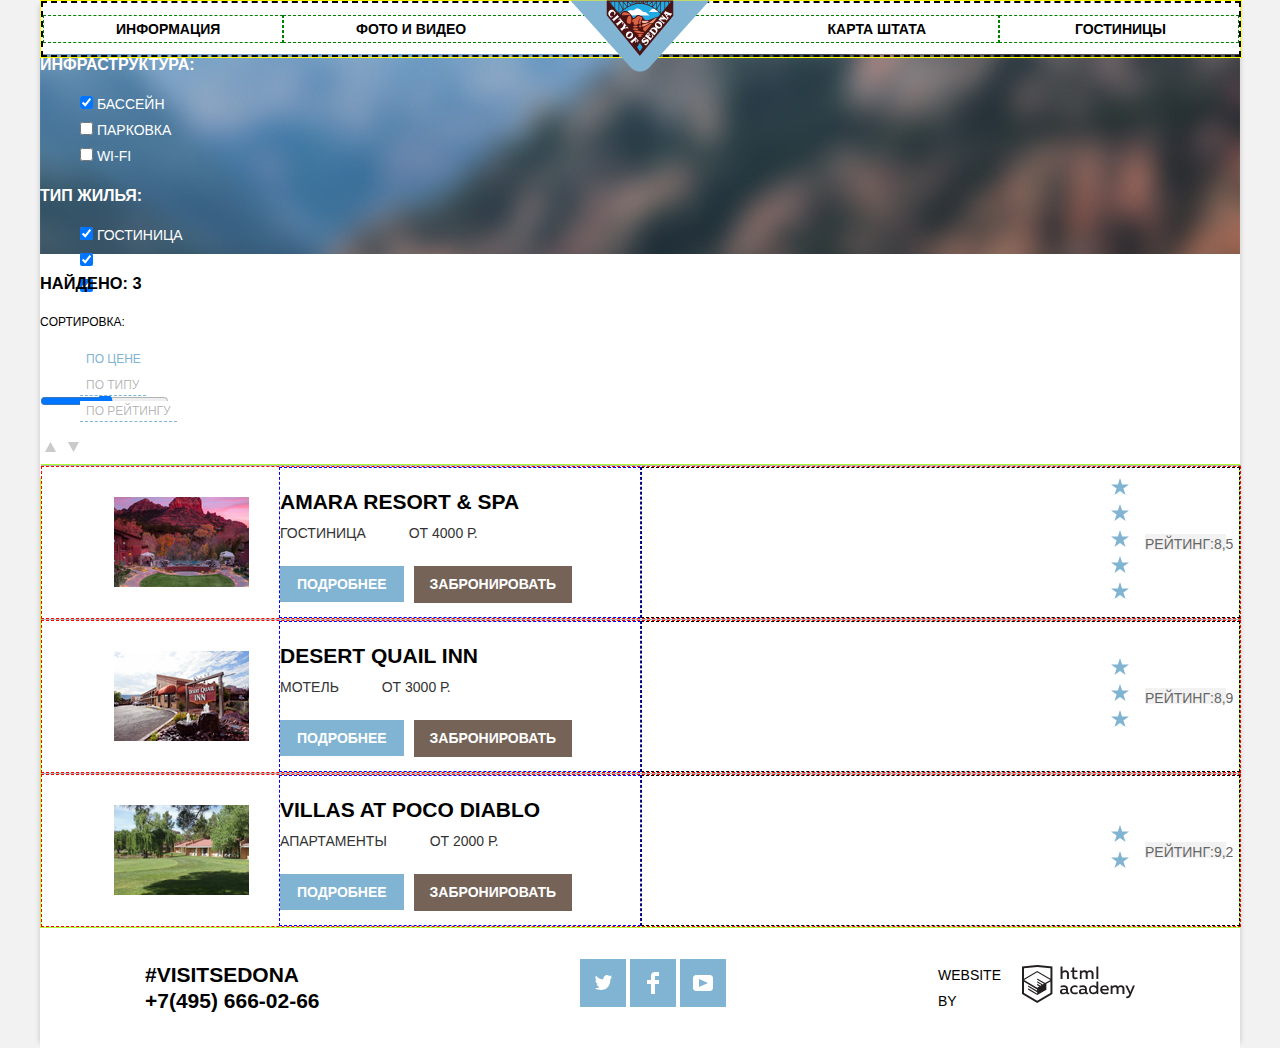
==== hotels.html @ 498ee915 "Личный проект: начинаем строить сетку. Начата сетка на странице hotels" ====
<!DOCTYPE html>
<html lang="ru">
  <head>
    <meta charset="utf-8">
    <title>HTML Academy: Седона</title>
    <link href="css/normalize.css" rel="stylesheet">
    <link href="css/style.css" rel="stylesheet">
  </head>
  <body class="inner-page">
    
    <header class="main-header">
      <a class="main-header-logo" href="index.html">
        <img src="img/logo.png" alt="Логотип в виде треугольника синего цвета. Надпись на логотипе: City of Sedona" width="140" height="71">
      </a>
      <nav class="main-navigation">
        <ul class="site-navigation">
          <li><a href="info.html">Информация</a></li>
          <li><a href="media.html">Фото и видео</a></li>
          <li><a href="map.html">Карта штата</a></li>
          <li><a href="hotels.html">Гостиницы</a></li>
        </ul>
      </nav>
    </header>

    <main class="container hotels-container">
      <h1 class="visually-hidden">Поиск отеля</h1>

        <section class="select-form"> 
        <h2 class="visually-hidden">Выбор отеля по параметрам</h2>
        <p class="visually-hidden">Отметьте желаемый параметр</p>
        <form action="https://echo.htmlacademy.ru" method="post">
          <div class="form-list">
            <p>Инфраструктура:</p>
            <ul class="infrastructure">
              <li>            
                <label>
                  <input type="checkbox" name="pool" checked>
                  Бассейн
                </label>
              </li>
              <li>            
                <label>
                  <input type="checkbox" name="parking">
                  Парковка
                </label>
              </li>
              <li>            
                <label>
                  <input type="checkbox" name="WiFi">
                  Wi-Fi
                </label>
              </li>
            </ul>
          </div>
          <div class="form-list">
            <p>Тип жилья:</p>
            <ul class="type-of-house">
              <li>            
                <label>
                  <input type="checkbox" name="hotel" checked>
                  Гостиница
                </label>
              </li>
              <li>            
                <label>
                  <input type="checkbox" name="motel" checked>
                  Мотель
                </label>
              </li>
              <li>            
                <label>
                  <input type="checkbox" name="apartaments" checked>
                  Апартаменты
                </label>
              </li>
            </ul>
          </div>
          <div class="form-price">
            <p>Стоимость в сутки (p):</p>
            <p>
              <span>От 0</span>
              <span>До 3000</span>
            </p>
                <label>
                  <input type="range" min="0" max="3000">
                </label>
                <p>
                  <button class="button button-opacity" type="submit">Показать</button>
                </p>
          </div>
        </form>
      </section>

        <section class="selected">

          <div class="selected-result">
            <h3>Найдено: 3</h3>
            <!--output name="sum"-->
            <p class="visually-hidden"> Можно отсортировать найденные отели по цене, типу, рейтингу</p>
            <p>Cортировка:</p>
            <ul>
              <li>
                <button class="button button-sort button:active" type="button">По цене</button>
              </li>
              <li>
                <button  class="button button-sort" type="button">По типу</button>
              </li>
              <li>
                <button class="button button-sort" type="button">По рейтингу</button>
              </li>
            </ul>
            <div>
              <button class="button-updown button-updown-up" type="button" aria-label="Kнопка в виде треугольника, направленного вверх, выбрать по возрастанию">
              </button>
              <button class="button-updown button-updown-down" type="button" aria-label="Kнопка в виде треугольника, направленного вниз, выбрать по убыванию">
              </button>
            </div>
          </div> 

          <ul class="selected-hotels">
            
            <li class="hotel-box">
              <article class="selected-hotel">
               
                  <img class="image-info" src="img/hotel-picture1.jpg" alt="Изображение здания гостиницы Amara Resort & Spa на фоне скал" width="135" height="90">
                  <div class="hotel-info info-hotel">
                   <h3>Amara Resort & Spa</h3>  
                  <p>
                    <span>Гостиница</span>
                    <span class="info-price">От 4000 Р.</span>
                  </p>
                  <p>
                    <a class="button button-light" href="">Подробнее</a>
                    <a class="button button-dark" href="">Забронировать</a>
                  </p>
                </div>
                <div class="stars-rating">
                  <p class="visually-hidden">Категория гостиницы</p>
                  <ul class="stars">
                    <li><img src="img/star.svg" alt="звезда" width="18" height="17"></li>
                    <li><img src="img/star.svg" alt="звезда" width="18" height="17"></li>
                    <li><img src="img/star.svg" alt="звезда" width="18" height="17"></li>
                    <li><img src="img/star.svg" alt="звезда" width="18" height="17"></li>
                    <li><img src="img/star.svg" alt="звезда" width="18" height="17"></li>
                  </ul>
                  <p class="rating">Рейтинг:8,5</p>
                </div>
              </article>
            </li>
        
          
            <li class="hotel-box">
              <article class="selected-hotel">
               
                  <img class="image-info" src="img/hotel-picture2.jpg" alt="Изображение здания Мотеля Desert Quail Inn и подъездной дороги к нему" width="135" height="90">
                  <div class="hotel-info info-motel">
                  <h3>Desert Quail Inn</h3>  
                  <p>
                    <span>Мотель</span>
                    <span class="info-price">От 3000 Р.</span>
                  </p>
                  <p>
                    <a class="button button-light" href="">Подробнее</a>
                    <a class="button button-dark" href="">Забронировать</a>
                  </p>
                </div>
                <div class="stars-rating">
                  <p class="visually-hidden">Категория мотеля</p>
                  <ul class="stars">
                    <li><img src="img/star.svg" alt="звезда" width="18" height="17"></li>
                    <li><img src="img/star.svg" alt="звезда" width="18" height="17"></li>
                    <li><img src="img/star.svg" alt="звезда" width="18" height="17"></li>
                  </ul>
                  <p class="rating">Рейтинг:8,9</p>
                </div>
            </article>
          </li>  
          <li class="hotel-box"> 
            <article class="selected-hotel">
             
                <img class="image-info" src="img/hotel-picture3.jpg" alt="Изображение здания Апартаментов Villas at Poco Diablo в окружении зелёных деревьев " width="135" height="90">
                <div class="hotel-info info-apartments">
                <h3>Villas at Poco Diablo</h3> 
                <p>
                  <span>Апартаменты</span>
                  <span class="info-price">От 2000 Р.</span>
                </p>
                <p>
                  <a class="button button-light" href="">Подробнее</a>
                  <a class="button button-dark" href="">Забронировать</a>
                </p>
              </div>
              <div class="stars-rating">
                <p class="visually-hidden">Категория апартаментов</p>
                <ul class="stars">
                  <li><img src="img/star.svg" alt="звезда" width="18" height="17"></li>
                  <li><img src="img/star.svg" alt="звезда" width="18" height="17"></li>
                </ul>
                <p class="rating">Рейтинг:9,2</p>
              </div>
            </article>
          </li>
        
        </ul>
      </section>

    </main>

    <footer class="main-footer">
      <p class="footer-contacts"> 
        <span>#visitSEDONA</span>
        <a href="tel:+74956660266">+7(495) 666-02-66</a>
      </p>
      <ul  class="footer-social">
        <li>
          <a class="social-button" href="#" aria-label="Твиттер">
          <img src="img/tw-icon.svg" alt="Иконка Твиттера" width="17" height="15">
          </a>
        </li>
        <li>
          <a class="social-button" href="#" aria-label="Фейсбук">
          <img src="img/fb-icon.svg" alt="Иконка Фeйсбука" width="12" height="22">
          </a>
        </li>
        <li>
          <a class="social-button" href="#" aria-label="YouTube">
            <img src="img/youtube-icon.svg" alt="Иконка YouTube" width="20" height="16">
          </a>
        </li>
      </ul>
      <p class="footer-copyright">Website by
        <a href="https://htmlacademy.ru/intensive/htmlcss">
        <img src="img/logo-htmlacademy.svg" alt="Логотип HTMLacademy" width="115" height="41">
        </a>
      </p>
    </footer>

  </body>
</html>
---- css/style.css ----
@font-face {
    font-family: '_ptsans';
    src: url('fonts/._ptsans.woff') format('woff'),
         url('fonts/._ptsans.woff2') format('woff2'),
         url('fonts/._ptsansbold.woff') format('woff2'),
         url('fonts/._ptsansbold.woff') format('woff');
    font-weight: normal;
    font-style: normal;
}

html {
    font-family: "PT Sans", Arial, sans-serif;
    font-size: 14px;
    line-height: 26px;
    font-weight: 400;
    color: #000000;
    text-transform: uppercase;
    background-color: #f2f2f2;
} 

*, *::before, *::after {
   box-sizing: border-box; 
} 

.visually-hidden {
	position: absolute !important;
	clip: rect(1px 1px 1px 1px); /* IE6, IE7 */
	clip: rect(1px, 1px, 1px, 1px);
	padding:0 !important;
	border:0 !important;
	height: 1px !important; 
	width: 1px !important; 
	overflow: hidden;
}

a {
    text-decoration: none;
}

img {
    max-width: 100%;
    height: auto;
}

li {
 list-style: none;   
}

body {  
    margin: 0;
    padding: 0;       
    background-color: #000000; 
}   

.main-page,
.inner-page {
    margin: 0 auto;
    width: 1200px;  
    background-color: #ffffff;
    box-shadow: 
    -5px 0 5px -5px rgba(0, 1, 1, 0.2),
    5px 0 5px -5px rgba(0, 1, 1, 0.2);
}

.main-header { 
    background-color: #ffffff;  
    min-height: 56px;
    display: flex;
    justify-content: space-around;  
}

.main-header-logo {
    margin-top: 0;
    width: 140px;
    height: 71px;
    position: absolute; 
    z-index: 1; 
} 

.main-navigation { 
    display: flex;
    justify-content: center; 
    margin: 0; 
    align-items: center;  
    border: 1px solid yellow;  
}


 .site-navigation {
    width: 1200px;
    min-height: 56px;
    margin: 0;
    font: inherit;
    font-weight: 700;
    display: flex;
    flex-wrap: wrap;
    justify-content: flex-between; 
    align-items: center;   
    border: 2px dashed black ;  
}

.site-navigation li {
    display: flex; 
    width: 240px;
    justify-content: flex-start;   
    border: 1px dashed green;
}

.site-navigation  li:nth-child(1) { 
    margin-left: -40px;
}

.site-navigation  li:nth-child(2) { 
    flex-grow: 1;
}

.site-navigation  li:nth-child(3) { 
    justify-content: flex-end;
    flex-grow: 1;
}

.site-navigation  li:nth-child(4) { 
   justify-content: flex-end;
}

.site-navigation a {
    color: #000000;
    padding-right: 72px;
    padding-left: 72px;
}
  
.site-navigation a:hover {
    color: #81b3d2;  
    background-color: #ffffff;
}

.site-navigation a:focus {
  color: rgba(0, 0, 0, 0.3);
  background-color: #ffffff;
}

  .site-navigation a:active {
    color: #766357;  
    background-color: #ffffff;
}

.button {
    display: inline-block; 
    margin-right: 6px;
    font: inherit;
    font-weight: 700;
    text-align: center;
    color: #ffffff;
    vertical-align: middle;
    text-transform: uppercase;
    border: none;
}

.button-light {
     background-color: #81b3d2; 
  
} 
.search .button-light {
    font-size: 21px;
    line-height: 26px;
    padding: /*17px*/ 22px 196px 22px 196px; 
}

.selected-hotel .button-light {
    /*width: 110px; по факту получается больше*/
    font-size: 14px;
    line-height: 21px;
    padding: 8px 17px 7px 17px;
}

.button-light:hover {
     background-color: #669ec0; 
} 

.button-light:focus {
    color: rgba(255, 255, 255, 0.3);
    background-color: #5496bd; 
} 

.button-dark {
     background-color: #766357; 
 } 

.search .button-dark {
    font-size: 21px;
    line-height: 26px;
    padding: 34px 140px; 
}

.selected-hotel .button-dark {
    font-size: 14px;
    line-height: 21px;
    padding: 8px 16px;
}

.button-dark:hover {
     background-color: #604e43; 
} 

.button-dark:focus {
    color: rgba(255, 255, 255, 0.3);
    background-color: #503e33; 
} 
    
.input-info {
    color: #000000;
    font-weight: 700;
    font-size: 14px;
    line-height: 26px;
    
}
 
/*сетка для главной страницы*/

.index-container {
    width: 100%; /*1200px;*/
    min-height: 2586px;
}

.hero {  
    display: block;
    text-align: center;
    min-height: 501px; 
    padding-top: 76px;
    background-image: url("../img/background-photo.jpg");
    background-size: cover;
    background-position: 0px -70px;
    background-color: #dae8f2;
    background-repeat: no-repeat;
    position: relative;
}

.hero::after {
    content: "";
    display: block;
    min-width: 1200px;
    min-height: 59px;
    background-image: url("../img/polygon.png");
    background-size:  1200px 59px;
    background-repeat: no-repeat;
    position: absolute;
    bottom: -2px;
}

.features {
    width: 100%; 
    min-height: 1220px;  
    display: flex;
    flex-direction: column;
    justify-content: space-between;
    align-items: center;
    flex-wrap: wrap;
    border:2px solid firebrick;    
}

.features-main { 
    max-width: 100%; 
    text-align: center;
}

.features-main h2 { 
    margin: 0;
    font-weight: 700;
    font-size: 21px; 
    line-height: 26px;
    background-color: #ffffff; 
    padding-top: 61px;
    padding-bottom: 28px;   
}  
    
.features-main p { 
    margin: 0;
    font-weight: 400;
    font-size: 14px; 
    line-height: 26px;
    color: #333333;
    background-color: #ffffff;
    padding-bottom: 56px;     
}

.features-reasons {
    display: flex ;
    width: 100%;
    justify-content: space-between;
    align-items: center;
    flex-wrap: wrap;
    list-style: none;
    margin: 0; 
}   

.features-items { 
    width: 1200px; 
    display: flex;
    justify-content: space-between;
    align-items: center;
    margin: 0;
    margin-left: -40px; 
    border:1px dashed fuchsia;
}

.features-block { 
    display: flex;
    margin: 0;
    width: 400px; 
    height: 256px;
    flex-direction: column;
    justify-content: space-between;
    align-items: center;
    text-align: center;   
} 

.features-items-accent .features-block {
   color: #ffffff;
   background-color: #81b3d2; 
}

.features-items-dim .features-block {
    color: #000000; 
    background-color: #eeeeee;
}

.features-items h3 {
    margin: 0;
    font-weight: 700;
    font-size: 21px;
    line-height: 21px;
    margin-top: 50px;   
}

.features-number,
.features-text {
    margin: 0;
    font-weight: 400;
    font-size: 14px;
    line-height: 21px;
}  

.features-text {
    margin-bottom: 64px;
}

.features-block-right {
  order: 1;
}

.features-view {
 width: 800px; 
  height: 256px; 
  background-color: #81b3d2;
  margin: 0;
  background-size: contain;
  padding: 0; 
}

.features-items-dim {
    width: 400px;
    min-height: 256px;
    text-align: center;
} 

.features-block.features-block-drops { 
    display: flex;
    margin: 0;
    width: 400px; /*33%*/
    height: 342px;
    color: #000000;
    background-color: #ffffff;
    flex-direction: column;
    justify-content: space-between;
    align-items: center;
    text-align: center;
    position: relative;
} 

.features-drops h3 {
    font-weight: 700;
    font-size: 21px;
    line-height: 21px;
    color: #000000; 
    margin-top: 160px; 
}

.features-drops .features-text {
     color: #333333;
     margin-bottom: 80px;
}

.features-drops {
    display: flex;
    width: 1200px;
    justify-content: space-between;
    align-items: center;
    margin: 0;
    margin-left: -40px; 
}

.features-block-drops::before {
    content: "";
    display: block;
    min-width: 80px;
    min-height: 80px;
    position: absolute;
    margin-top: 50px; 
    background-repeat: no-repeat;      
}

.features-housing .features-block-drops::before {
    background-image: url("../img/icon-1.svg");
    background-size: 75px 72px;
}

.features-food .features-block-drops::before {
    background-image: url("../img/icon-3.svg");
    background-size: 74px 70px;  
}

.features-gift .features-block-drops::before {
    background-image: url("../img/icon-2.svg");
    background-size: 64px 76px;  
    /*text-align: ;  как выровнить по низу иконок?*/
}

.features-reasons li:nth-child(1) {
    order: -2;
}

.features-reasons li:nth-child(6) {  /*получается 6й, т.к. считает dim за 3 элемента*/
    order: -1;
}

.search { 
    width: 1200px;
    min-height: 286px;
    text-align: center;
    position: relative;
    background-color: #ffffff;
    border: 1px dashed yellow; 
}

.search h2 { 
    margin: 0;
    font-weight: 700;
    font-size: 30px; 
    line-height: 36px;
    padding-top: 52px;
    padding-bottom: 22px; 
}  
    
.search .search-info { 
    margin: 0;
    font-weight: 400;
    font-size: 14px; 
    line-height: 24px;
    color: #333333;
    margin-bottom: 52px;   
}

.search-form {
    width: 568px; 
    min-height: 395px;
    display: flex;
    flex-wrap: wrap;
    justify-content: space-between;
    background-color: #ffffff; 
    padding: 55px;
    z-index: 1;
    position: absolute;
    left: 50%;
    margin-left: -284px;
    box-shadow: 0px 7px 15px 0 rgba(0, 1, 1, 0.15);
    
}

.input-info {
    display: flex;
    width: 458px;
    align-items: center;
    flex-wrap: wrap;
    margin: 0;
    margin-bottom: 29px;
    border: 1px dashed yellow;
    position: relative;
}

.input-info input {
    box-sizing: border-box;
    width: 346px;
    height: 38px;
    font-weight: 700px;
    background-color: #f2f2f2;
    padding-top: 14px;
    padding-bottom: 13px;
    padding-left: 13px;
    border: none;  
}

.input-info .input-number,
.input-info .number {
    width: 38px;
    height: 38px;
    margin-right: 0;
    border: none;
}

.input-info  svg {
   position: absolute;
    z-index: 1;
    bottom: 50%;
    left: 100%;
    margin-left: -30px;
    margin-bottom: -10px;
    fill: #cacaca;
}


.main-footer {
    display: flex;
    list-style: none;
    color: #000000;
    display: flex;
    height: 120px;
    justify-content: space-around;
    align-items: center;
    background-color: #ffffff;
    margin: 0 auto;
  }
  
.main-footer a {
    color: #000000;
} 

.footer-contacts {
    font-size: 21px;
    line-height: 26px;
    font-weight: 700;
    min-height: 48px;
    width: 223px;
    margin: 0 auto;  
}

.footer-contacts a {
    display: block;
    width: 230px;
    text-align: left;
}  

.footer-social {
    display: flex;
    width: 150px;
    min-height: 48px;
    flex-wrap: wrap;
    justify-content: space-around;
    list-style: none;
    margin: 0 auto;
    padding: 0;
}

.social-button {
    background-color: #81b3d2;
    display: flex;
    width: 46px;
    height: 48px;
    align-items: center;
    justify-content: center;  
    margin-bottom: 10px;   
}

.social-button:hover {
    background-color: #669ec0;
}
.social-button:focus {
    background-color: #5496bd;
}
.social-button:focus path {
    fill: #81b3d2; 
}
  
.footer-copyright { 
    display: flex;
    font-size: 14px;
    line-height: 26px;
    font-weight: 400;
    width: 197px;
    margin: 0 auto;
    justify-content: space-between; 
    align-items: center;   
}

.footer-copyright a:hover path {
    fill: #81b3d2; 
}

.footer-copyright a:focus path {
    fill: #bdbbbc; 
}
  
/* для  hotels.html*/

.select-form {
    width: 1200px;
    height: 200px;
    background-image: url("../img/filter-background.jpg");
    background-color: #dae8f2;
    background-size: 1200px 562px; /*800px*/
    background-size: cover;
    background-repeat: no-repeat;
    margin-top: -20px;
    background-position: 0px -310px;
} 

.selected-hotels {
    display: flex ;
    width: 100%;
    justify-content: space-between;
    align-items: center;
    flex-wrap: wrap;
    list-style: none;
    margin: 0; 
    border: 1px solid greenyellow;
}   

.hotel-box { 
    width: 1200px; 
    display: flex;
    justify-content: space-between;
    align-items: center;
    margin: 0;
    margin-left: -40px;
    border-top:1px solid rgba(0, 0, 0, 0.3); /*добавить у последней, цвет?*/
}

.selected-hotel {
    display: flex;
    margin: 0;
    width: 1200px; 
    /*min-height: 151px;*/
    justify-content: space-between;
    align-items: center;
    border: 1px dashed red;
} 

.hotel-info {
    display: flex;
    width: 363px;
    min-height: 151px;
    flex-direction: column;
    justify-content: space-between;
    align-items: flex-start;  
    border: 1px dashed blue;
    /*position: relative;*/
}


.stars-rating {
    display: flex;
    width: 600px;
    min-height: 151px;
    justify-content: flex-end;
    align-items: center;  
    border: 1px dashed black;   
}
   

.selected-hotel .image-info {
    /*width: 135px;
    height: 90px;*/
    margin-left: 72px;
    margin-right: 30px;
}

/*.hotel-info h3 {
margin-top: 30px;
}*/


.select-form {
    color: #ffffff;
}

.select-form p {
    font-weight: 700;
    font-size: 16px;
    line-height: 21px;
    text-align: left;
   
}

.select-form span,
.select-form button {
    font-weight: 400;
    font-size: 14px;
    line-height: 21px;
    color: #ffffff;
    background: transparent;
}

.button-opacity {
    padding: 11px 35px /*11px 33px*/; 
    border: 1px solid #ffffff;   
}

.button-opacity:hover {
   color: #000000;
   background-color: #ffffff;  
}

.selected-hotels h3 {
    font-weight: 700;
    font-size: 21px;
    line-height: 26px;
    text-align: start;
    margin-bottom: 0;
    /*padding-bottom: 0;*/
}

.selected-hotels h3:hover {
   color: #81b3d2; 
}
.selected-hotels h3:focus {
    color:#000000; 
    opacity: 0.3;
 }

 .selected-hotels p {
    margin-top: 5px;
}

.selected-hotel span {
     color: #333333;
    font-weight: 400;
    font-size: 14px;
    line-height: 21px;
    text-align: left;
    margin-right: 39px;
   
}

.rating {
    color: #666666;
    font-weight: 400;
    font-size: 14px;
    line-height: 21px;
    /*text-align: center;*/
    background-color: #f2f2f2;
    width: 81px;
    height: 16px;
    margin: 5px 13px 6px 16px;
}

.selected-result p {
    color: #000000;
    font-weight: 400;
    font-size: 12px;
    line-height: 18px;
}

.button-sort {
    color: rgba(0, 0, 0, 0.3);
    font-weight: 400;
    font-size: 12px;
    line-height: 18px;
    background-color:#ffffff;
    border: none;
    border-bottom: 1px dashed #81b3d2;
}

.button-sort:hover {
    color: #81b3d2;
}

.button-sort:focus {
    color: #000000;
    border-bottom: none; 
}

.button-sort.button\:active {
    color: #81b3d2;
    border-bottom: none;
}

.button-updown {
width: 20px;
height: 20px;
background-color:#ffffff;
background-size: 11px 10px;
background-position: center;
background-repeat: no-repeat;
border: none;
}

.button-updown-up {
    background-image: url("../img/grey-icon-up-dir.png");   
}
.button-updown-up:hover {
    background-image: url("../img/black-icon-up-dir.png");   
}
.button-updown-up:focus,
.button-updown-up:active {
    background-image: url("../img/blue-icon-up-dir.png");   
}


.button-updown-down{
    background-image: url("../img/grey-icon-down-dir.png");   
}
.button-updown-down:hover {
    background-image: url("../img/black-icon-down-dir.png");   
}
.button-updown-down:focus /*,
.button-updown-down:active*/ {
    background-image: url("../img/blue-icon-down-dir.png");   
}
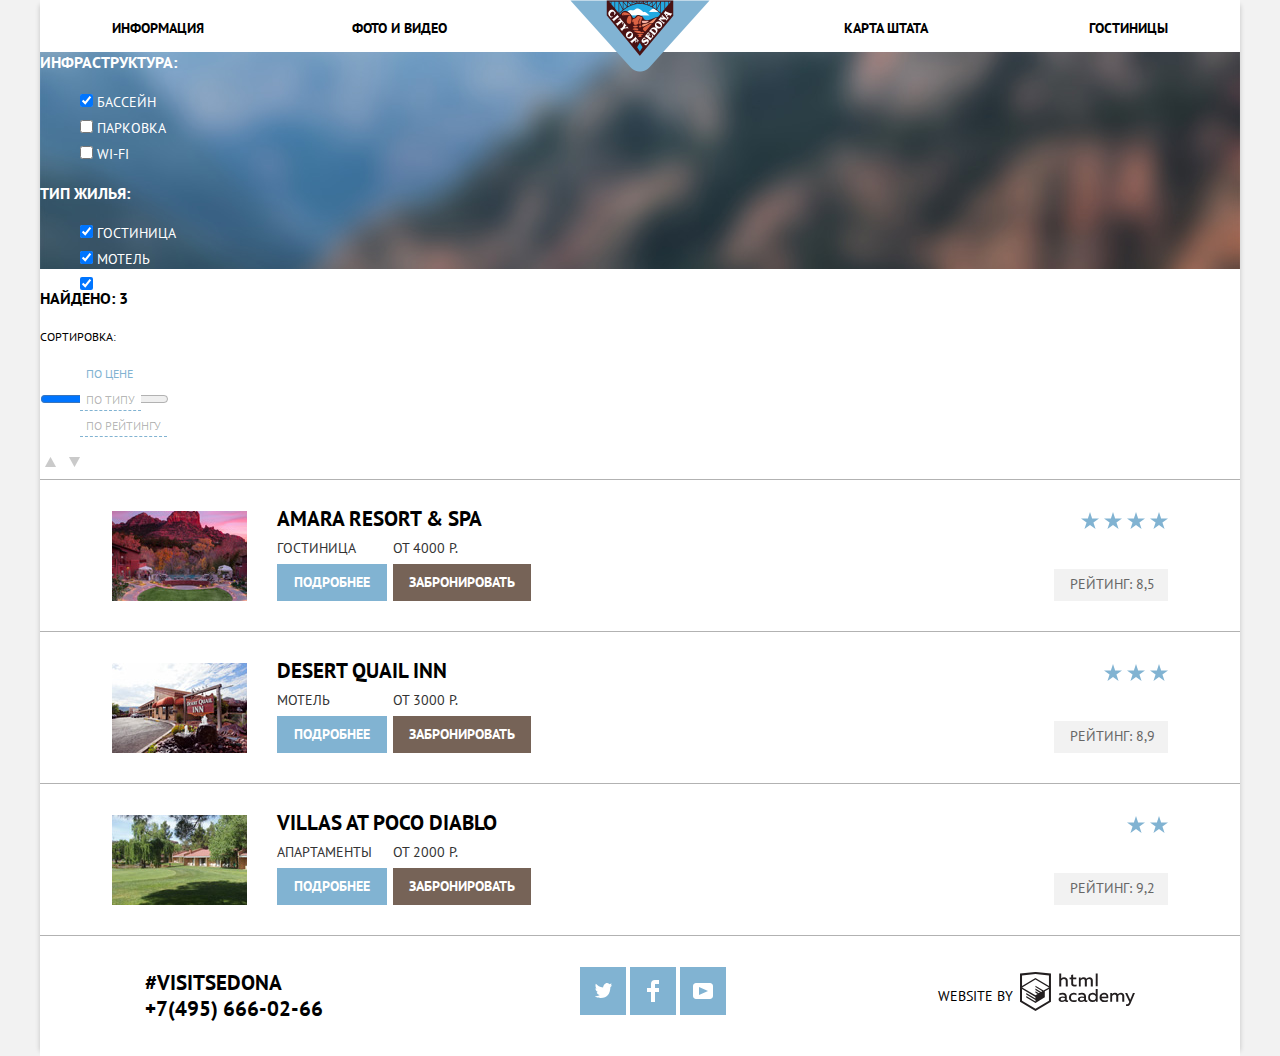
==== commit 85f73de9: "Личный проект: продолжаем подготовку графики" ====
--- a/hotels.html
+++ b/hotels.html
@@ -3,6 +3,7 @@
   <head>
     <meta charset="utf-8">
     <title>HTML Academy: Седона</title>
+    <link href="https://fonts.googleapis.com/css?family=PT+Sans:400,700&display=swap&subset=latin-ext" rel="stylesheet">
     <link href="css/normalize.css" rel="stylesheet">
     <link href="css/style.css" rel="stylesheet">
   </head>
@@ -92,7 +93,6 @@
       </section>
 
         <section class="selected">
-
           <div class="selected-result">
             <h3>Найдено: 3</h3>
             <!--output name="sum"-->
@@ -126,7 +126,7 @@
                   <div class="hotel-info info-hotel">
                    <h3>Amara Resort & Spa</h3>  
                   <p>
-                    <span>Гостиница</span>
+                    <span class="info-type">Гостиница</span>
                     <span class="info-price">От 4000 Р.</span>
                   </p>
                   <p>
@@ -135,19 +135,19 @@
                   </p>
                 </div>
                 <div class="stars-rating">
-                  <p class="visually-hidden">Категория гостиницы</p>
+                  <p class="visually-hidden">Категория гостиницы 4 звезды</p>
+                  <div class="rating-box">
                   <ul class="stars">
                     <li><img src="img/star.svg" alt="звезда" width="18" height="17"></li>
                     <li><img src="img/star.svg" alt="звезда" width="18" height="17"></li>
                     <li><img src="img/star.svg" alt="звезда" width="18" height="17"></li>
                     <li><img src="img/star.svg" alt="звезда" width="18" height="17"></li>
-                    <li><img src="img/star.svg" alt="звезда" width="18" height="17"></li>
                   </ul>
-                  <p class="rating">Рейтинг:8,5</p>
+                  <p class="rating">Рейтинг: 8,5</p>
+                  </div>
                 </div>
               </article>
             </li>
-        
           
             <li class="hotel-box">
               <article class="selected-hotel">
@@ -165,13 +165,15 @@
                   </p>
                 </div>
                 <div class="stars-rating">
-                  <p class="visually-hidden">Категория мотеля</p>
+                  <p class="visually-hidden">Категория мотеля 3 звезды</p>
+                  <div class="rating-box">
                   <ul class="stars">
                     <li><img src="img/star.svg" alt="звезда" width="18" height="17"></li>
                     <li><img src="img/star.svg" alt="звезда" width="18" height="17"></li>
                     <li><img src="img/star.svg" alt="звезда" width="18" height="17"></li>
                   </ul>
-                  <p class="rating">Рейтинг:8,9</p>
+                  <p class="rating">Рейтинг: 8,9</p>
+                  </div>
                 </div>
             </article>
           </li>  
@@ -191,12 +193,14 @@
                 </p>
               </div>
               <div class="stars-rating">
-                <p class="visually-hidden">Категория апартаментов</p>
+                <p class="visually-hidden">Категория апартаментов 2 звезды</p>
+                <div class="rating-box">
                 <ul class="stars">
                   <li><img src="img/star.svg" alt="звезда" width="18" height="17"></li>
                   <li><img src="img/star.svg" alt="звезда" width="18" height="17"></li>
                 </ul>
-                <p class="rating">Рейтинг:9,2</p>
+                <p class="rating">Рейтинг: 9,2</p>
+                </div>
               </div>
             </article>
           </li>
--- a/css/style.css
+++ b/css/style.css
@@ -1,13 +1,3 @@
-@font-face {
-    font-family: '_ptsans';
-    src: url('fonts/._ptsans.woff') format('woff'),
-         url('fonts/._ptsans.woff2') format('woff2'),
-         url('fonts/._ptsansbold.woff') format('woff2'),
-         url('fonts/._ptsansbold.woff') format('woff');
-    font-weight: normal;
-    font-style: normal;
-}
-
 html {
     font-family: "PT Sans", Arial, sans-serif;
     font-size: 14px;
@@ -82,7 +72,6 @@
     justify-content: center; 
     margin: 0; 
     align-items: center;  
-    border: 1px solid yellow;  
 }
 
 
@@ -96,14 +85,12 @@
     flex-wrap: wrap;
     justify-content: flex-between; 
     align-items: center;   
-    border: 2px dashed black ;  
 }
 
 .site-navigation li {
     display: flex; 
     width: 240px;
     justify-content: flex-start;   
-    border: 1px dashed green;
 }
 
 .site-navigation  li:nth-child(1) { 
@@ -163,14 +150,14 @@
 .search .button-light {
     font-size: 21px;
     line-height: 26px;
-    padding: /*17px*/ 22px 196px 22px 196px; 
+    padding: 17px 196px 22px 197px;   
 }
 
 .selected-hotel .button-light {
-    /*width: 110px; по факту получается больше*/
     font-size: 14px;
     line-height: 21px;
-    padding: 8px 17px 7px 17px;
+    padding: 8px 17px 8px 17px;
+    margin-right: 2px;
 }
 
 .button-light:hover {
@@ -189,7 +176,8 @@
 .search .button-dark {
     font-size: 21px;
     line-height: 26px;
-    padding: 34px 140px; 
+    padding: 35px 139px 33px 140px;
+    margin-left: 6px; /*по умолчанию?*/
 }
 
 .selected-hotel .button-dark {
@@ -254,8 +242,7 @@
     flex-direction: column;
     justify-content: space-between;
     align-items: center;
-    flex-wrap: wrap;
-    border:2px solid firebrick;    
+    flex-wrap: wrap; 
 }
 
 .features-main { 
@@ -300,7 +287,6 @@
     align-items: center;
     margin: 0;
     margin-left: -40px; 
-    border:1px dashed fuchsia;
 }
 
 .features-block { 
@@ -422,7 +408,7 @@
 .features-gift .features-block-drops::before {
     background-image: url("../img/icon-2.svg");
     background-size: 64px 76px;  
-    /*text-align: ;  как выровнить по низу иконок?*/
+    /*text-align: ;  выровнить по низу иконок?*/
 }
 
 .features-reasons li:nth-child(1) {
@@ -437,9 +423,7 @@
     width: 1200px;
     min-height: 286px;
     text-align: center;
-    position: relative;
     background-color: #ffffff;
-    border: 1px dashed yellow; 
 }
 
 .search h2 { 
@@ -450,8 +434,8 @@
     padding-top: 52px;
     padding-bottom: 22px; 
 }  
-    
-.search .search-info { 
+
+.search .search-offer { 
     margin: 0;
     font-weight: 400;
     font-size: 14px; 
@@ -460,11 +444,12 @@
     margin-bottom: 52px;   
 }
 
-.search-form {
-    width: 568px; 
+.search-field {
+    width: 568px;   
     min-height: 395px;
     display: flex;
-    flex-wrap: wrap;
+    /*flex-wrap: wrap;*/
+    flex-direction: column;
     justify-content: space-between;
     background-color: #ffffff; 
     padding: 55px;
@@ -472,42 +457,94 @@
     position: absolute;
     left: 50%;
     margin-left: -284px;
-    box-shadow: 0px 7px 15px 0 rgba(0, 1, 1, 0.15);
-    
+    box-shadow: 0px 7px 15px 0 rgba(0, 1, 1, 0.15);    
+}
+
+.search-form {
+    width: 458px;   
+    min-height: 173px;
+    display: flex;
+    flex-wrap: wrap;
+    justify-content: space-between;
 }
 
 .input-info {
     display: flex;
     width: 458px;
+    justify-content: space-between;
     align-items: center;
     flex-wrap: wrap;
     margin: 0;
     margin-bottom: 29px;
-    border: 1px dashed yellow;
     position: relative;
 }
 
-.input-info input {
-    box-sizing: border-box;
+.input-info .info-date {
     width: 346px;
     height: 38px;
+    font-family: inherit;
+    font-size: 14px;
+    line-height: 26px;
     font-weight: 700px;
     background-color: #f2f2f2;
     padding-top: 14px;
     padding-bottom: 13px;
     padding-left: 13px;
-    border: none;  
-}
-
-.input-info .input-number,
-.input-info .number {
+    border: none;
+}
+
+.input-info .info-date:hover {
+    background-color: #ebebeb;
+}
+
+.input-info .info-date:focus {
+    background-color: #ffffff;
+}
+
+.search-form .quantity {
+    display: flex;
+    width: 458px;
+    height: 38px;
+    justify-content: space-between;
+}
+
+.quantity .input-adults,
+.quantity .input-child {
+    display: flex;
+    min-height: 38px;
+}
+
+.quantity .input-adults {
+    display: flex;
+    width: 226px;
+    min-height: 38px;
+    justify-content: flex-start;
+}
+
+.quantity .input-child {
+    display: flex;
+    width: 179px;
+    min-height: 38px;
+    justify-content: flex-end;
+}
+
+
+.quantity button,
+.quantity input {
     width: 38px;
     height: 38px;
-    margin-right: 0;
+    margin: 0;
+    text-align: center;
+    background-color: #f2f2f2;
     border: none;
 }
 
-.input-info  svg {
+.quantity button:nth-child(1) {
+    margin-left: auto;
+}
+
+
+.input-info svg {
    position: absolute;
     z-index: 1;
     bottom: 50%;
@@ -517,6 +554,15 @@
     fill: #cacaca;
 }
 
+.input-info  svg:hover path {
+    fill: #000000 ;
+}
+
+.input-info  svg:focus path {
+    fill: #81b3d2; /*не работает*/
+}
+
+
 
 .main-footer {
     display: flex;
@@ -603,7 +649,7 @@
 
 .select-form {
     width: 1200px;
-    height: 200px;
+    height: 217px;
     background-image: url("../img/filter-background.jpg");
     background-color: #dae8f2;
     background-size: 1200px 562px; /*800px*/
@@ -621,8 +667,13 @@
     flex-wrap: wrap;
     list-style: none;
     margin: 0; 
-    border: 1px solid greenyellow;
-}   
+} 
+
+.selected-hotel .image-info {
+    width: 135px;
+    height: 90px;
+    margin-right: 30px;
+}  
 
 .hotel-box { 
     width: 1200px; 
@@ -631,51 +682,104 @@
     align-items: center;
     margin: 0;
     margin-left: -40px;
-    border-top:1px solid rgba(0, 0, 0, 0.3); /*добавить у последней, цвет?*/
+    border-top:1px solid rgba(0, 0, 0, 0.3); 
+}
+
+.hotel-box:last-child {
+    border-bottom:1px solid rgba(0, 0, 0, 0.3);  
 }
 
 .selected-hotel {
     display: flex;
     margin: 0;
     width: 1200px; 
-    /*min-height: 151px;*/
-    justify-content: space-between;
-    align-items: center;
-    border: 1px dashed red;
+    margin: 31px 72px 30px;
+    justify-content: space-between;
+    align-items: flex-start;  
 } 
 
 .hotel-info {
     display: flex;
+    margin: 0;
     width: 363px;
-    min-height: 151px;
+    height: 90px;
     flex-direction: column;
-    justify-content: space-between;
+    justify-content: /*flex-start*/ space-between;
     align-items: flex-start;  
-    border: 1px dashed blue;
-    /*position: relative;*/
+    position: relative;
+}   
+
+.hotel-info h3,
+.hotel-info p {
+margin: 0;
+}
+
+.hotel-info h3 {
+    font-weight: 700;
+    font-size: 21px;
+    line-height: 26px; 
+    margin-top: -5px; /*разобраться*/
+}
+
+.hotel-info h3:hover {
+   color: #81b3d2; 
+}
+
+.hotel-info h3:focus {
+    color:#000000; 
+    opacity: 0.3;
+ }
+
+.hotel-info span {
+    color: #333333;
+    font-weight: 400;
+    font-size: 14px;
+    line-height: 21px;      
+}
+
+.hotel-info .info-price {
+position: absolute;
+bottom: 42px;
+left: 116px;
 }
 
 
 .stars-rating {
     display: flex;
     width: 600px;
-    min-height: 151px;
+    height: 90px;
     justify-content: flex-end;
     align-items: center;  
-    border: 1px dashed black;   
 }
    
 
-.selected-hotel .image-info {
-    /*width: 135px;
-    height: 90px;*/
-    margin-left: 72px;
-    margin-right: 30px;
-}
-
-/*.hotel-info h3 {
-margin-top: 30px;
-}*/
+.rating-box {
+    display: flex;
+    min-width: 110px;
+    height: 90px;
+    flex-direction: column;
+    justify-content: space-between;
+    align-items: flex-end;
+}
+
+.stars {
+    display: flex;
+    justify-content: flex-end;
+}
+
+.stars img {
+margin-left: 5px;
+}
+
+.rating {
+    color: #666666;
+    font-weight: 400;
+    font-size: 14px;
+    line-height: 21px;
+    background-color: #f2f2f2;
+    padding: 5px 13px 6px 16px;
+    margin-bottom: 0;
+}
 
 
 .select-form {
@@ -686,8 +790,7 @@
     font-weight: 700;
     font-size: 16px;
     line-height: 21px;
-    text-align: left;
-   
+    text-align: left; 
 }
 
 .select-form span,
@@ -699,6 +802,7 @@
     background: transparent;
 }
 
+
 .button-opacity {
     padding: 11px 35px /*11px 33px*/; 
     border: 1px solid #ffffff;   
@@ -709,48 +813,6 @@
    background-color: #ffffff;  
 }
 
-.selected-hotels h3 {
-    font-weight: 700;
-    font-size: 21px;
-    line-height: 26px;
-    text-align: start;
-    margin-bottom: 0;
-    /*padding-bottom: 0;*/
-}
-
-.selected-hotels h3:hover {
-   color: #81b3d2; 
-}
-.selected-hotels h3:focus {
-    color:#000000; 
-    opacity: 0.3;
- }
-
- .selected-hotels p {
-    margin-top: 5px;
-}
-
-.selected-hotel span {
-     color: #333333;
-    font-weight: 400;
-    font-size: 14px;
-    line-height: 21px;
-    text-align: left;
-    margin-right: 39px;
-   
-}
-
-.rating {
-    color: #666666;
-    font-weight: 400;
-    font-size: 14px;
-    line-height: 21px;
-    /*text-align: center;*/
-    background-color: #f2f2f2;
-    width: 81px;
-    height: 16px;
-    margin: 5px 13px 6px 16px;
-}
 
 .selected-result p {
     color: #000000;
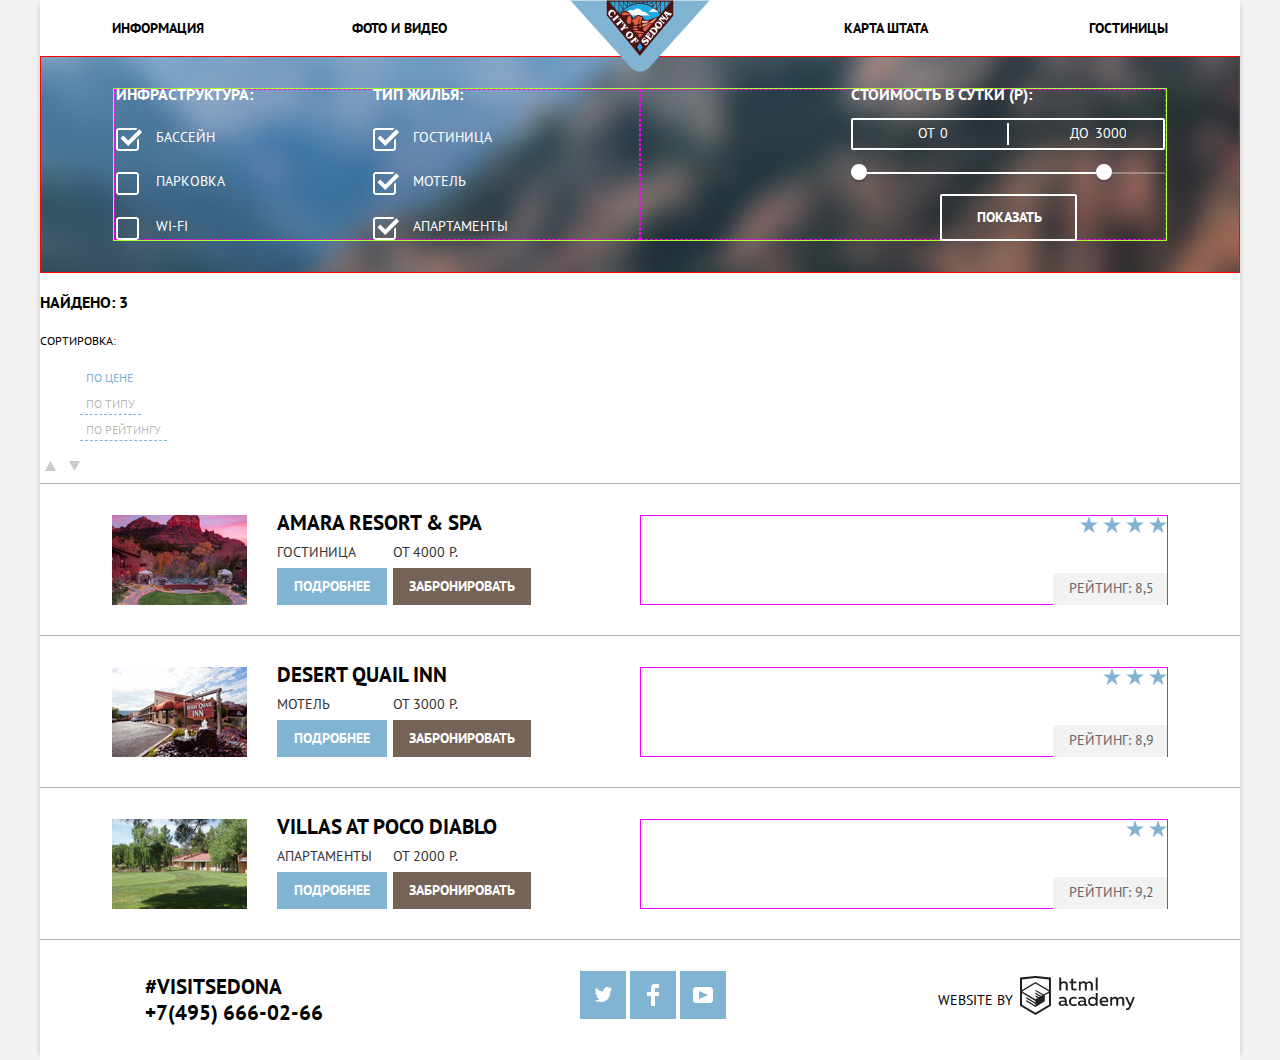
==== commit 187cb4ca: "Личный проект: продолжем подготовку графики. Внесены изменения" ====
--- a/hotels.html
+++ b/hotels.html
@@ -26,69 +26,91 @@
     <main class="container hotels-container">
       <h1 class="visually-hidden">Поиск отеля</h1>
 
-        <section class="select-form"> 
+        <section class="filter-container">  
         <h2 class="visually-hidden">Выбор отеля по параметрам</h2>
         <p class="visually-hidden">Отметьте желаемый параметр</p>
-        <form action="https://echo.htmlacademy.ru" method="post">
-          <div class="form-list">
-            <p>Инфраструктура:</p>
+        <form class="filter-box" action="https://echo.htmlacademy.ru" method="get">
+          <div class="filter-form">
+          <fieldset class="form-list">
+            <legend>Инфраструктура:</legend>
             <ul class="infrastructure">
               <li>            
-                <label>
-                  <input type="checkbox" name="pool" checked>
+                <label class="form-checkbox">
+                  
+                  <input type="checkbox" name="pool" class="visually-hidden" checked>
+                  <span class="checkbox-indicator"></span>
                   Бассейн
                 </label>
               </li>
               <li>            
-                <label>
-                  <input type="checkbox" name="parking">
+                <label class="form-checkbox">
+                  
+                  <input type="checkbox" name="parking" class="visually-hidden">
+                  <span class="checkbox-indicator"></span>
                   Парковка
                 </label>
               </li>
               <li>            
-                <label>
-                  <input type="checkbox" name="WiFi">
+                <label class="form-checkbox">
+                  
+                  <input type="checkbox" name="WiFi" class="visually-hidden">
+                  <span class="checkbox-indicator"></span>
                   Wi-Fi
                 </label>
               </li>
             </ul>
+          </fieldset>
+          <fieldset class="form-list">
+            <legend>Тип жилья:</legend>
+            <ul class="type-of-house">
+              <li>            
+                <label class="form-checkbox">
+                  
+                  <input type="checkbox" name="hotel" class="visually-hidden" checked> 
+                  <span class="checkbox-indicator"></span>
+                  Гостиница
+                </label>
+              </li>
+              <li>            
+                <label class="form-checkbox">
+
+                  <input type="checkbox" name="motel" class="visually-hidden" checked> 
+                  <span class="checkbox-indicator"></span>
+                  Мотель
+                </label>
+              </li>
+              <li>            
+                <label class="form-checkbox">
+                  
+                  <input type="checkbox" name="apartaments" class="visually-hidden" checked> 
+                  <span class="checkbox-indicator"></span>
+                  Апартаменты
+                </label>
+              </li>
+            </ul>
+          </fieldset>
+        </div>
+        <div class="filter-form">
+          <div class="form-price">
+            <p class="form-price-title">Стоимость в сутки (p):</p>
+            <div class="price-control">
+              <label class="min-price">от
+              <input type="number" name="min-price" value="0">
+              </label>
+              <label class="max-price">до
+                <input type="number" name="max-price" value="3000">
+                </label>
+            </div>
+            <div class="range-control"> 
+              <div class="scale">
+                <div class="bar"></div>
+              </div>
+              <div class="range-toggle range-toggle-min"></div>
+              <div class="range-toggle range-toggle-max"></div>
+            </div>
+                <button class="button button-opacity" type="submit">Показать</button>
           </div>
-          <div class="form-list">
-            <p>Тип жилья:</p>
-            <ul class="type-of-house">
-              <li>            
-                <label>
-                  <input type="checkbox" name="hotel" checked>
-                  Гостиница
-                </label>
-              </li>
-              <li>            
-                <label>
-                  <input type="checkbox" name="motel" checked>
-                  Мотель
-                </label>
-              </li>
-              <li>            
-                <label>
-                  <input type="checkbox" name="apartaments" checked>
-                  Апартаменты
-                </label>
-              </li>
-            </ul>
-          </div>
-          <div class="form-price">
-            <p>Стоимость в сутки (p):</p>
-            <p>
-              <span>От 0</span>
-              <span>До 3000</span>
-            </p>
-                <label>
-                  <input type="range" min="0" max="3000">
-                </label>
-                <p>
-                  <button class="button button-opacity" type="submit">Показать</button>
-                </p>
-          </div>
+        </div>
         </form>
       </section>
 
--- a/css/style.css
+++ b/css/style.css
@@ -131,7 +131,7 @@
     background-color: #ffffff;
 }
 
-.button {
+.button { /*разораться с батон в прайсе*/
     display: inline-block; 
     margin-right: 6px;
     font: inherit;
@@ -543,7 +543,6 @@
     margin-left: auto;
 }
 
-
 .input-info svg {
    position: absolute;
     z-index: 1;
@@ -560,6 +559,420 @@
 
 .input-info  svg:focus path {
     fill: #81b3d2; /*не работает*/
+}
+
+
+/* для  hotels.html*/
+
+.filter-container {
+    display: flex;
+    width: 100%;
+    min-height: 217px; /*сделать min-height*/
+    margin: 0;
+    color: #ffffff;           
+    background-image: url("../img/filter-background.jpg");
+    background-color: #dae8f2;
+    background-size: 1200px 562px; /*800px*/
+    background-size: cover;
+    background-repeat: no-repeat;
+    background-position: 0px -310px;
+    border: 1px solid red;
+} 
+
+.filter-box {
+    display: flex;
+    justify-content: space-between;
+    width: 100%;
+    flex-wrap: wrap;
+    margin: 31px 72px 31px 72px;
+   border: 1px solid greenyellow;
+}
+
+.filter-container fieldset {
+    border: none;
+}
+
+.form-list li {
+    margin-left: -40px;  
+}
+
+.form-list legend,
+.form-price p {
+    font-weight: 700;
+    font-size: 16px;
+    line-height: 21px;
+}
+
+.filter-form {
+    display: flex;
+    width: 50%;
+    height: 151px;
+    border: 1px dashed fuchsia;
+}
+
+
+.form-list {
+    margin-top: -6px; /*оставить этот вариант*/
+    /*margin-left: -10px; */
+}
+
+.form-list ul {
+    display: flex;
+    width: 139px;
+    height: 115px;  /*min*/
+    flex-direction: column;
+    justify-content: space-between;
+    align-items: flex-start;
+    flex-wrap: wrap;
+}
+
+.form-checkbox {
+    position: relative; 
+    padding-left: 40px;
+}
+
+.form-checkbox input[type="checkbox"] + .checkbox-indicator {
+    content: "";
+    background-image: url("../img/checkbox-off.svg");
+    background-repeat: no-repeat;
+    width: 27px;
+    height: 23px;
+    position: absolute;
+    top: 0;
+    left: 0;
+    cursor: pointer;
+}
+
+.form-checkbox input[type="checkbox"]:checked + .checkbox-indicator {
+    content: "";
+    background-image: url("../img/checkbox-on.svg");
+    background-repeat: no-repeat;
+    width: 27px;
+    height: 23px;
+    position: absolute;
+    top: 0;
+    left: 0;
+}
+
+.filter-form .form-list:nth-child(1){
+ margin-left: -10px;   
+ margin-right: 95px;   /* по макету 115px*/
+}
+
+.filter-form:nth-child(2) {
+justify-content: flex-end;
+}
+
+.form-price {
+    width: 314px;
+    /*border: 1px solid white;*/
+}
+
+.form-price-title {
+    margin-top: -6px;
+    margin-bottom: 13px;
+}
+
+.price-control {
+    position: relative;
+    height: 32px;
+    margin-bottom: 22px;
+    font-size: 0;
+    border: 2px solid #ffffff;
+    border-radius: 2px;
+}
+.price-control::after {
+    content: "";
+    position: absolute;
+    width: 2px;
+    height: 22px;
+    background: #ffffff;
+    top: 50%;
+    left: 50%;
+    transform: translate(-50%, -50%);
+  }
+
+.price-control label {
+    display: inline-block;
+    font-size: 14px;
+    line-height: 21px;
+    vertical-align: middle;/**/
+    cursor: pointer;
+} 
+
+.price-control .min-price,
+.price-control .max-price {
+  width: 152px; /*исправить на 157?*/
+  padding-left: 65px;
+  /*border: 1px dashed red;*/
+}
+
+.price-control input {
+    width: 50px;
+    margin: 0;
+    color: #ffffff;
+    /*font: inherit;*/
+    background: none;
+    border: none;
+   /* border: 1px dashed yellow;*/
+}
+
+.form-price label
+.form-price button { /*баттон см ниже, дважды шрифты*/
+    font-weight: 400;
+    font-size: 14px;
+    line-height: 21px;
+}
+
+.range-control {
+    position: relative;
+    margin-bottom: 20px; /*разобраться*/
+}
+
+.range-control .scale {
+    height: 2px;
+    background: rgba(255, 255, 255, 0.3);
+}
+
+.range-control .bar {
+    width: 78%;
+    height: 2px;
+    background: #ffffff;
+}
+
+.range-toggle {
+    position: absolute;
+    top: -8px;
+    width: 4px;
+    height: 4px;
+    background-color: #ababab;
+    border: 8px solid #ffffff;
+    border-radius: 50%;
+    box-shadow: 0 2px 1px 0 rgba(0, 1, 1, 0.2); /*?*/
+    cursor: pointer;
+}
+
+.range-toggle-min {
+    left: 0;
+}
+  
+.range-toggle-max {
+    left: 78%;
+}
+
+.range-toggle:hover {
+    border: 10px solid #ffffff;
+}
+  
+.button-opacity /*.form-price button*/ {
+    display: block;
+    margin: 0 auto;
+    padding: 11px 33px 11px 35px;
+    font-size: 14px;
+    line-height: 21px;
+    color: #ffffff;
+    background: transparent;
+    border: 2px solid #ffffff;
+    border-radius: 2px;
+    cursor: pointer;
+} /*доделать кнопку*/
+
+
+.button-opacity:hover {
+   color: #000000;
+   background-color: #ffffff;  
+}
+
+.selected-result p {
+    color: #000000;
+    font-weight: 400;
+    font-size: 12px;
+    line-height: 18px;
+}
+
+.button-sort {
+    color: rgba(0, 0, 0, 0.3);
+    font-weight: 400;
+    font-size: 12px;
+    line-height: 18px;
+    background-color:#ffffff;
+    border: none;
+    border-bottom: 1px dashed #81b3d2;
+}
+
+.button-sort:hover {
+    color: #81b3d2;
+}
+
+.button-sort:focus {
+    color: #000000;
+    border-bottom: none; 
+}
+
+.button-sort.button\:active {
+    color: #81b3d2;
+    border-bottom: none;
+}
+
+.button-updown {
+width: 20px;
+height: 20px;
+background-color:#ffffff;
+background-size: 11px 10px;
+background-position: center;
+background-repeat: no-repeat;
+border: none;
+}
+
+.button-updown-up {
+    background-image: url("../img/grey-icon-up-dir.png");   
+}
+.button-updown-up:hover {
+    background-image: url("../img/black-icon-up-dir.png");   
+}
+.button-updown-up:focus,
+.button-updown-up:active {
+    background-image: url("../img/blue-icon-up-dir.png");   
+}
+
+
+.button-updown-down{
+    background-image: url("../img/grey-icon-down-dir.png");   
+}
+.button-updown-down:hover {
+    background-image: url("../img/black-icon-down-dir.png");   
+}
+.button-updown-down:focus /*,
+.button-updown-down:active*/ {
+    background-image: url("../img/blue-icon-down-dir.png");   
+}
+
+
+
+
+
+
+.selected-hotels {
+    display: flex ;
+    width: 100%;
+    justify-content: space-between;
+    /*align-items: center;*/
+    flex-wrap: wrap;
+    list-style: none;
+    margin: 0; 
+} 
+
+.selected-hotel .image-info {
+    width: 135px;
+    height: 90px;
+    margin-right: 30px;
+}  
+
+.hotel-box { 
+    width: 1200px; 
+    display: flex;
+    justify-content: space-between;
+    /*align-items: center;*/
+    margin: 0;
+    margin-left: -40px;
+    border-top:1px solid rgba(0, 0, 0, 0.3); 
+}
+
+.hotel-box:last-child {
+    border-bottom:1px solid rgba(0, 0, 0, 0.3);  
+}
+
+.selected-hotel {
+    display: flex;
+    margin: 0;
+    width: 1200px; 
+    margin: 31px 72px 30px;
+    justify-content: space-between;
+    /*align-items: flex-start; */ 
+} 
+
+.hotel-info {
+    display: flex;
+    margin: 0;
+    width: 363px;
+    height: 90px;
+    flex-direction: column;
+    justify-content: /*flex-start*/ space-between;
+    align-items: flex-start;  
+    position: relative;
+}   
+
+.hotel-info h3,
+.hotel-info p {
+margin: 0;
+}
+
+.hotel-info h3 {
+    font-weight: 700;
+    font-size: 21px;
+    line-height: 26px; 
+    margin-top: -5px; /*разобраться*/
+}
+
+.hotel-info h3:hover {
+   color: #81b3d2; 
+}
+
+.hotel-info h3:focus {
+    color:#000000; 
+    opacity: 0.3;
+ }
+
+.hotel-info span {
+    color: #333333;
+    font-weight: 400;
+    font-size: 14px;
+    line-height: 21px;      
+}
+
+.hotel-info .info-price {
+position: absolute;
+bottom: 42px;
+left: 116px;
+}
+
+
+.stars-rating {
+    display: flex;
+    width: 50%;
+    height: 90px;
+    justify-content: flex-end;
+    align-items: center;  
+    border: 1px solid fuchsia;
+}
+   
+
+.rating-box {
+    display: flex;
+    min-width: 110px;
+    height: 90px;
+    flex-direction: column;
+    justify-content: space-between;
+    align-items: flex-end;
+}
+
+.stars {
+    display: flex;
+    justify-content: flex-end;
+}
+
+.stars img {
+margin-left: 5px;
+}
+
+.rating {
+    color: #666666;
+    font-weight: 400;
+    font-size: 14px;
+    line-height: 21px;
+    background-color: #f2f2f2;
+    padding: 5px 13px 6px 16px;
+    margin-bottom: 0;
 }
 
 
@@ -644,236 +1057,4 @@
 .footer-copyright a:focus path {
     fill: #bdbbbc; 
 }
-  
-/* для  hotels.html*/
-
-.select-form {
-    width: 1200px;
-    height: 217px;
-    background-image: url("../img/filter-background.jpg");
-    background-color: #dae8f2;
-    background-size: 1200px 562px; /*800px*/
-    background-size: cover;
-    background-repeat: no-repeat;
-    margin-top: -20px;
-    background-position: 0px -310px;
-} 
-
-.selected-hotels {
-    display: flex ;
-    width: 100%;
-    justify-content: space-between;
-    align-items: center;
-    flex-wrap: wrap;
-    list-style: none;
-    margin: 0; 
-} 
-
-.selected-hotel .image-info {
-    width: 135px;
-    height: 90px;
-    margin-right: 30px;
-}  
-
-.hotel-box { 
-    width: 1200px; 
-    display: flex;
-    justify-content: space-between;
-    align-items: center;
-    margin: 0;
-    margin-left: -40px;
-    border-top:1px solid rgba(0, 0, 0, 0.3); 
-}
-
-.hotel-box:last-child {
-    border-bottom:1px solid rgba(0, 0, 0, 0.3);  
-}
-
-.selected-hotel {
-    display: flex;
-    margin: 0;
-    width: 1200px; 
-    margin: 31px 72px 30px;
-    justify-content: space-between;
-    align-items: flex-start;  
-} 
-
-.hotel-info {
-    display: flex;
-    margin: 0;
-    width: 363px;
-    height: 90px;
-    flex-direction: column;
-    justify-content: /*flex-start*/ space-between;
-    align-items: flex-start;  
-    position: relative;
-}   
-
-.hotel-info h3,
-.hotel-info p {
-margin: 0;
-}
-
-.hotel-info h3 {
-    font-weight: 700;
-    font-size: 21px;
-    line-height: 26px; 
-    margin-top: -5px; /*разобраться*/
-}
-
-.hotel-info h3:hover {
-   color: #81b3d2; 
-}
-
-.hotel-info h3:focus {
-    color:#000000; 
-    opacity: 0.3;
- }
-
-.hotel-info span {
-    color: #333333;
-    font-weight: 400;
-    font-size: 14px;
-    line-height: 21px;      
-}
-
-.hotel-info .info-price {
-position: absolute;
-bottom: 42px;
-left: 116px;
-}
-
-
-.stars-rating {
-    display: flex;
-    width: 600px;
-    height: 90px;
-    justify-content: flex-end;
-    align-items: center;  
-}
-   
-
-.rating-box {
-    display: flex;
-    min-width: 110px;
-    height: 90px;
-    flex-direction: column;
-    justify-content: space-between;
-    align-items: flex-end;
-}
-
-.stars {
-    display: flex;
-    justify-content: flex-end;
-}
-
-.stars img {
-margin-left: 5px;
-}
-
-.rating {
-    color: #666666;
-    font-weight: 400;
-    font-size: 14px;
-    line-height: 21px;
-    background-color: #f2f2f2;
-    padding: 5px 13px 6px 16px;
-    margin-bottom: 0;
-}
-
-
-.select-form {
-    color: #ffffff;
-}
-
-.select-form p {
-    font-weight: 700;
-    font-size: 16px;
-    line-height: 21px;
-    text-align: left; 
-}
-
-.select-form span,
-.select-form button {
-    font-weight: 400;
-    font-size: 14px;
-    line-height: 21px;
-    color: #ffffff;
-    background: transparent;
-}
-
-
-.button-opacity {
-    padding: 11px 35px /*11px 33px*/; 
-    border: 1px solid #ffffff;   
-}
-
-.button-opacity:hover {
-   color: #000000;
-   background-color: #ffffff;  
-}
-
-
-.selected-result p {
-    color: #000000;
-    font-weight: 400;
-    font-size: 12px;
-    line-height: 18px;
-}
-
-.button-sort {
-    color: rgba(0, 0, 0, 0.3);
-    font-weight: 400;
-    font-size: 12px;
-    line-height: 18px;
-    background-color:#ffffff;
-    border: none;
-    border-bottom: 1px dashed #81b3d2;
-}
-
-.button-sort:hover {
-    color: #81b3d2;
-}
-
-.button-sort:focus {
-    color: #000000;
-    border-bottom: none; 
-}
-
-.button-sort.button\:active {
-    color: #81b3d2;
-    border-bottom: none;
-}
-
-.button-updown {
-width: 20px;
-height: 20px;
-background-color:#ffffff;
-background-size: 11px 10px;
-background-position: center;
-background-repeat: no-repeat;
-border: none;
-}
-
-.button-updown-up {
-    background-image: url("../img/grey-icon-up-dir.png");   
-}
-.button-updown-up:hover {
-    background-image: url("../img/black-icon-up-dir.png");   
-}
-.button-updown-up:focus,
-.button-updown-up:active {
-    background-image: url("../img/blue-icon-up-dir.png");   
-}
-
-
-.button-updown-down{
-    background-image: url("../img/grey-icon-down-dir.png");   
-}
-.button-updown-down:hover {
-    background-image: url("../img/black-icon-down-dir.png");   
-}
-.button-updown-down:focus /*,
-.button-updown-down:active*/ {
-    background-image: url("../img/blue-icon-down-dir.png");   
-}
+  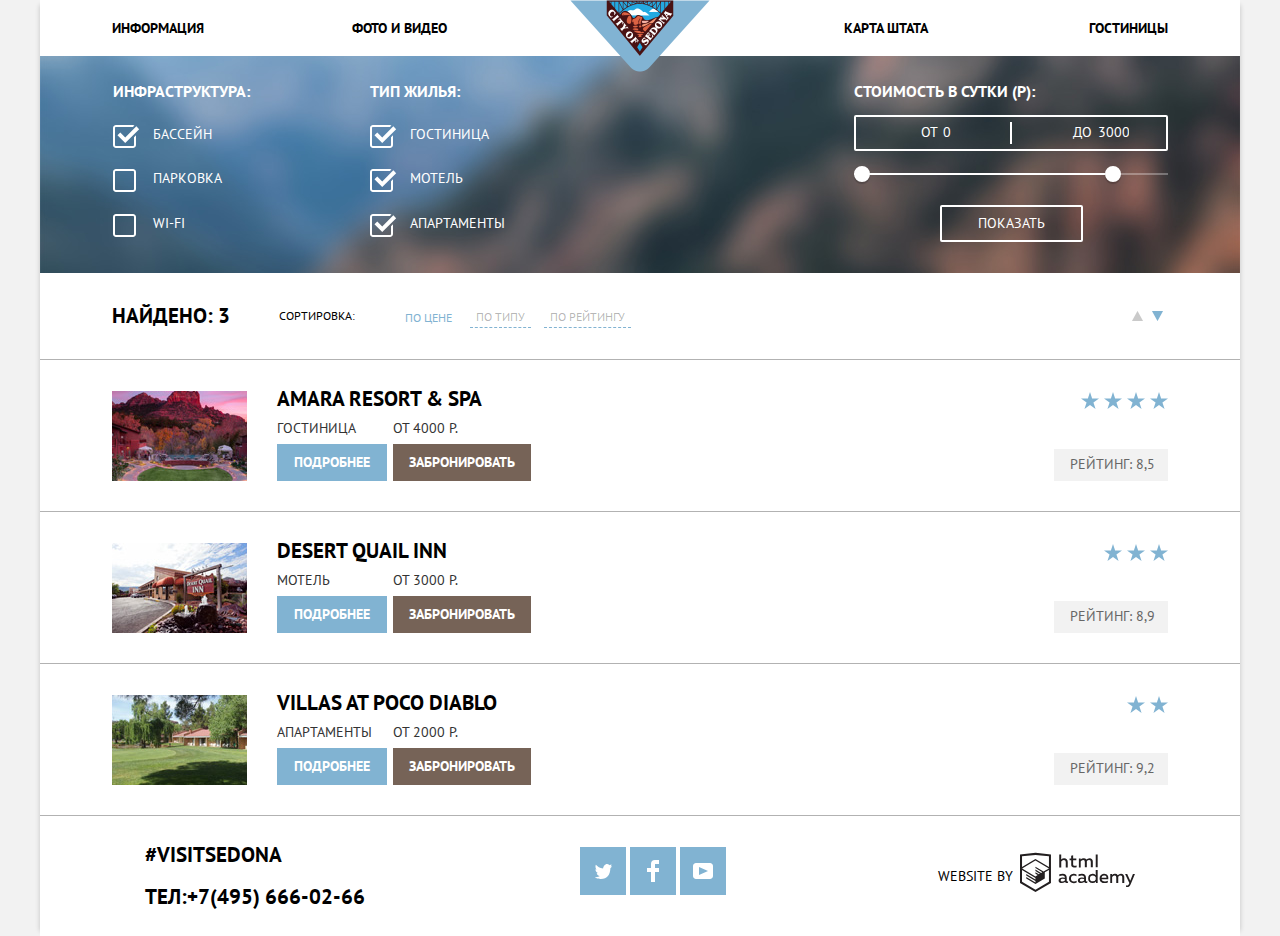
==== commit aca1fb4f: "Задание не выполненоЛичный проект: завершаем разметку" ====
--- a/hotels.html
+++ b/hotels.html
@@ -116,6 +116,7 @@
 
         <section class="selected">
           <div class="selected-result">
+            <div class="sort-items">
             <h3>Найдено: 3</h3>
             <!--output name="sum"-->
             <p class="visually-hidden"> Можно отсортировать найденные отели по цене, типу, рейтингу</p>
@@ -131,10 +132,11 @@
                 <button class="button button-sort" type="button">По рейтингу</button>
               </li>
             </ul>
-            <div>
+            </div>
+            <div class="updown-up">
               <button class="button-updown button-updown-up" type="button" aria-label="Kнопка в виде треугольника, направленного вверх, выбрать по возрастанию">
               </button>
-              <button class="button-updown button-updown-down" type="button" aria-label="Kнопка в виде треугольника, направленного вниз, выбрать по убыванию">
+              <button class="button-updown button-updown-down button:active" type="button" aria-label="Kнопка в виде треугольника, направленного вниз, выбрать по убыванию">
               </button>
             </div>
           </div> 
@@ -233,32 +235,34 @@
     </main>
 
     <footer class="main-footer">
+
       <p class="footer-contacts"> 
         <span>#visitSEDONA</span>
-        <a href="tel:+74956660266">+7(495) 666-02-66</a>
+        <a href="tel:+74956660266">Тел:+7(495) 666-02-66</a>
       </p>
       <ul  class="footer-social">
         <li>
           <a class="social-button" href="#" aria-label="Твиттер">
-          <img src="img/tw-icon.svg" alt="Иконка Твиттера" width="17" height="15">
+          <svg xmlns="http://www.w3.org/2000/svg" xmlns:xlink="http://www.w3.org/1999/xlink" width="17" height="15" viewBox="0 0 17 15"><path fill="#FFF" d="M10.95.144c1.685-.496 2.984.27 3.577 1.179.673-.231 1.331-.481 2.011-.708a2.345 2.345 0 0 1-.857 1.768c.685.17 1.304-.491 1.304-.491-.169 1-1.006 1.788-1.563 2.024-.231 6.75-3.175 11.217-10.077 11.082h-.446c-.41 0-4.164-.46-4.898-1.887 2.271.196 3.893-.422 4.693-1.177-.96-.3-2.679-.477-2.979-2.95.349.106.564.228 1.19.119C1.705 8.247.374 7.53.448 5.33c.285.328 1.067.536 1.34.472C1.085 5.561-.182 2.442.894.85c1.818 1.854 3.735 3.606 7.152 3.773C8.254 2.33 9.183.793 10.95.144z"/></svg>
           </a>
         </li>
         <li>
           <a class="social-button" href="#" aria-label="Фейсбук">
-          <img src="img/fb-icon.svg" alt="Иконка Фeйсбука" width="12" height="22">
+          <svg xmlns="http://www.w3.org/2000/svg" width="12" height="22" viewBox="0 0 12 22"><path fill="#FFF" d="M12 4V0H8a4 4 0 0 0-4 4v4H0v4h4v10h4V12h4V8H8V4h4z"/></svg>
           </a>
         </li>
         <li>
           <a class="social-button" href="#" aria-label="YouTube">
-            <img src="img/youtube-icon.svg" alt="Иконка YouTube" width="20" height="16">
+            <svg xmlns="http://www.w3.org/2000/svg" xmlns:xlink="http://www.w3.org/1999/xlink" width="20" height="16" viewBox="0 0 20 16"><path fill="#FFF" d="M17 0H3C1.35 0 0 1.35 0 3v10c0 1.65 1.35 3 3 3h14c1.65 0 3-1.35 3-3V3c0-1.65-1.35-3-3-3zM6.027 11.998V4.002L15.014 8l-8.987 3.998z"/></svg>
           </a>
         </li>
       </ul>
-      <p class="footer-copyright">Website by
+      <p class="footer-copyright"> Website by 
         <a href="https://htmlacademy.ru/intensive/htmlcss">
-        <img src="img/logo-htmlacademy.svg" alt="Логотип HTMLacademy" width="115" height="41">
+        <svg id="Layer_1" data-name="Layer 1" xmlns="http://www.w3.org/2000/svg" width="115" height="41" viewBox="0 0 108.08 36.85"><title>logo-htmlacademy-small1</title><path d="M44.61,26.88a2,2,0,0,0,.55-0.1v1.33a3.25,3.25,0,0,1-1.18.21,1.67,1.67,0,0,1-1.67-1,4.84,4.84,0,0,1-3.14,1.08c-1.51,0-2.91-.83-2.91-2.55,0-2.13,2-2.79,3.71-2.79a11.08,11.08,0,0,1,2.17.25v-0.3c0-1-.76-1.77-2.19-1.77a7.42,7.42,0,0,0-3,.64v-1.7a10.21,10.21,0,0,1,3.19-.55c2.36,0,3.81,1.12,3.81,3.65v3a0.54,0.54,0,0,0,.49.59h0.17Zm-6.44-1.13A1.35,1.35,0,0,0,39.63,27h0.11a3.39,3.39,0,0,0,2.41-1V24.58a9.72,9.72,0,0,0-1.81-.21c-1,0-2.16.33-2.16,1.38h0Zm12.36-6.11a5,5,0,0,1,2.57.64V22a4.08,4.08,0,0,0-2.3-.7,2.75,2.75,0,1,0,0,5.49,5,5,0,0,0,2.43-.64v1.71a6.27,6.27,0,0,1-2.76.57A4.21,4.21,0,0,1,46,24.51q0-.21,0-0.41a4.32,4.32,0,0,1,4.18-4.46h0.38Zm12.17,7.24a2,2,0,0,0,.55-0.1v1.33a3.25,3.25,0,0,1-1.18.21,1.67,1.67,0,0,1-1.67-1,4.84,4.84,0,0,1-3.14,1.08c-1.51,0-2.91-.83-2.91-2.55,0-2.13,2-2.79,3.71-2.79a11.08,11.08,0,0,1,2.17.25v-0.3c0-1-.76-1.77-2.19-1.77a7.42,7.42,0,0,0-3,.64v-1.7a10.21,10.21,0,0,1,3.19-.55c2.36,0,3.81,1.12,3.81,3.65v3a0.54,0.54,0,0,0,.49.59h0.17Zm-6.44-1.13A1.35,1.35,0,0,0,57.73,27h0.11a3.39,3.39,0,0,0,2.41-1V24.58a9.72,9.72,0,0,0-1.81-.21c-1.06,0-2.16.33-2.16,1.38h0ZM73,16V28.2H71.35V26.88a3.88,3.88,0,0,1-3.19,1.54,4.4,4.4,0,0,1,0-8.78,3.81,3.81,0,0,1,3,1.3V16H73Zm-4.53,5.22a2.76,2.76,0,1,0,0,5.52A2.86,2.86,0,0,0,71.15,25V23A2.91,2.91,0,0,0,68.49,21.27ZM79,19.64c3.31,0,4.46,2.68,3.92,5.09H76.7c0.21,1.5,1.67,2.11,3.19,2.11a6.11,6.11,0,0,0,2.64-.59v1.6a7.14,7.14,0,0,1-3,.57C77,28.42,74.78,27,74.78,24a4.18,4.18,0,0,1,4-4.39H79Zm0.09,1.54a2.28,2.28,0,0,0-2.44,2.1v0.06H81.3A2,2,0,0,0,79.13,21.18Zm5.73,7V19.87h1.65v1a3.81,3.81,0,0,1,2.78-1.27A2.86,2.86,0,0,1,91.89,21a4.12,4.12,0,0,1,2.91-1.33A3.06,3.06,0,0,1,98,23V28.2h-1.9V23.05a1.59,1.59,0,0,0-1.42-1.75H94.42a2.8,2.8,0,0,0-2.07,1.12V28.2h-1.9V23.05A1.59,1.59,0,0,0,89,21.31H88.8a3,3,0,0,0-2.21,1.29v5.63H84.86Zm21.31-8.33h1.9l-3.91,9.46c-0.9,2.17-2.09,2.86-3.35,2.86a4.76,4.76,0,0,1-1.1-.14V30.46a2.86,2.86,0,0,0,.85.12c0.9,0,1.58-.64,2.07-1.9l0.17-.42-4-8.4h2l2.86,6.29ZM38.73,1.46V6.22a3.81,3.81,0,0,1,2.7-1.14,3.25,3.25,0,0,1,3.44,3.4v5.15H43V8.72a1.81,1.81,0,0,0-1.61-2h-0.3a2.93,2.93,0,0,0-2.32,1.39v5.52h-1.9V1.46h1.9ZM49.94,2.31v3h3V6.91h-3v3.81c0,1.1.5,1.46,1.58,1.46a4.49,4.49,0,0,0,1.69-.33v1.6A6.8,6.8,0,0,1,51,13.8a2.55,2.55,0,0,1-2.86-2.74V6.89H46.58V5.26h1.5V2.74Zm5.4,11.31V5.28H57v1A3.81,3.81,0,0,1,59.77,5a2.86,2.86,0,0,1,2.6,1.33A4.12,4.12,0,0,1,65.28,5,3.06,3.06,0,0,1,68.44,8.4v5.21h-1.9V8.46a1.59,1.59,0,0,0-1.42-1.75H64.89a2.8,2.8,0,0,0-2.07,1.12v5.78h-1.9V8.46A1.59,1.59,0,0,0,59.5,6.71H59.27A3,3,0,0,0,57.06,8v5.63H55.34ZM71.17,1.45H73V13.6H71.17V1.45ZM14.71,0H14.55L0,1.54V28.21l14.55,8.66,14.55-8.66V1.54Zm12.5,27.1L14.55,34.64,1.9,27.12V16.18l12.59,7.5V25L5.86,19.9v1.31l8.68,5.21v1.39L5.87,22.65V24l8.68,5.21,8.75-5.24V18.31L27.2,16V27.12Zm0-12.53-3.48,2-1.6,1L14.51,13v1.31L21,18.23H21l-0.14.09-1,.54-5.37-3.2V17l4.24,2.52-1,.67-3.2-1.9v1.31l2.1,1.24L14.5,22.1,2,14.65,14.51,7.11Zm0-1.32L14.49,5.76,1.91,13.25v-10L14.56,1.92,27.21,3.25v10h0Z" transform="translate(0 -0.02)" fill="#231f20"/></svg>
         </a>
       </p>
+
     </footer>
 
   </body>
--- a/css/style.css
+++ b/css/style.css
@@ -131,7 +131,7 @@
     background-color: #ffffff;
 }
 
-.button { /*разораться с батон в прайсе*/
+.button {
     display: inline-block; 
     margin-right: 6px;
     font: inherit;
@@ -457,7 +457,8 @@
     position: absolute;
     left: 50%;
     margin-left: -284px;
-    box-shadow: 0px 7px 15px 0 rgba(0, 1, 1, 0.15);    
+    box-shadow: 0px 7px 15px 0 rgba(0, 1, 1, 0.15);  
+    /*display: none;*/  
 }
 
 .search-form {
@@ -512,6 +513,7 @@
 .quantity .input-child {
     display: flex;
     min-height: 38px;
+    position: relative; /**/
 }
 
 .quantity .input-adults {
@@ -519,6 +521,7 @@
     width: 226px;
     min-height: 38px;
     justify-content: flex-start;
+    position: relative; /**/
 }
 
 .quantity .input-child {
@@ -536,11 +539,76 @@
     margin: 0;
     text-align: center;
     background-color: #f2f2f2;
-    border: none;
+    border: none;   
+}
+
+.quantity input {
+    font-weight: 700;
+    font-size: 14px;
+    line-height: 26px;
+}
+
+.input-adults .number-minus::before {
+    position: absolute;
+    content: "";
+    width: 12px;
+    height: 3px;
+    background-color: #000000;
+    opacity: 0.3;
+    top: 50%;
+    left: 124px;    
+}
+
+.input-adults .number-plus::before,
+.input-adults .number-plus::after {
+    position: absolute;
+    content: "";
+    width: 11px;
+    height: 3px;
+    background-color: #000000;
+    opacity: 0.3;
+    top: 50%;
+    left: 201px;
+}
+
+.input-adults .number-plus::after {
+    transform: rotate(90deg);   
+}
+
+
+.input-child .number-minus::before {
+    position: absolute;
+    content: "";
+    width: 12px;
+    height: 3px;
+    background-color: #000000;
+    opacity: 0.3;
+    top: 50%;
+    left: 79px;    
+}
+
+.input-child .number-plus::before,
+.input-child .number-plus::after {
+    position: absolute;
+    content: "";
+    width: 11px;
+    height: 3px;
+    background-color: #000000;
+    opacity: 0.3;
+    top: 50%;
+    left: 156px;
+}
+
+.input-child .number-plus::after {
+    transform: rotate(90deg);   
 }
 
 .quantity button:nth-child(1) {
     margin-left: auto;
+}
+
+.search-field .button-light {
+    width: 100%;
 }
 
 .input-info svg {
@@ -576,7 +644,6 @@
     background-size: cover;
     background-repeat: no-repeat;
     background-position: 0px -310px;
-    border: 1px solid red;
 } 
 
 .filter-box {
@@ -585,7 +652,6 @@
     width: 100%;
     flex-wrap: wrap;
     margin: 31px 72px 31px 72px;
-   border: 1px solid greenyellow;
 }
 
 .filter-container fieldset {
@@ -607,13 +673,10 @@
     display: flex;
     width: 50%;
     height: 151px;
-    border: 1px dashed fuchsia;
-}
-
+}
 
 .form-list {
-    margin-top: -6px; /*оставить этот вариант*/
-    /*margin-left: -10px; */
+    margin-top: -6px; /*оставиь этот вариант*/
 }
 
 .form-list ul {
@@ -665,7 +728,6 @@
 
 .form-price {
     width: 314px;
-    /*border: 1px solid white;*/
 }
 
 .form-price-title {
@@ -675,9 +737,9 @@
 
 .price-control {
     position: relative;
-    height: 32px;
+    height: 36px; /*36=32+2+2*/
     margin-bottom: 22px;
-    font-size: 0;
+    font-size: 0; /*зачем*/
     border: 2px solid #ffffff;
     border-radius: 2px;
 }
@@ -696,29 +758,27 @@
     display: inline-block;
     font-size: 14px;
     line-height: 21px;
-    vertical-align: middle;/**/
+    vertical-align: top;
+    margin-top: 5px;
     cursor: pointer;
 } 
 
 .price-control .min-price,
 .price-control .max-price {
-  width: 152px; /*исправить на 157?*/
+  width: 152px;
   padding-left: 65px;
-  /*border: 1px dashed red;*/
 }
 
 .price-control input {
     width: 50px;
     margin: 0;
     color: #ffffff;
-    /*font: inherit;*/
     background: none;
     border: none;
-   /* border: 1px dashed yellow;*/
-}
-
-.form-price label
-.form-price button { /*баттон см ниже, дважды шрифты*/
+   
+}
+
+.form-price label { 
     font-weight: 400;
     font-size: 14px;
     line-height: 21px;
@@ -726,7 +786,7 @@
 
 .range-control {
     position: relative;
-    margin-bottom: 20px; /*разобраться*/
+    margin-bottom: 30px;
 }
 
 .range-control .scale {
@@ -735,20 +795,20 @@
 }
 
 .range-control .bar {
-    width: 78%;
+    width: 80%;
     height: 2px;
     background: #ffffff;
 }
 
 .range-toggle {
     position: absolute;
-    top: -8px;
+    top: -7px;
     width: 4px;
     height: 4px;
-    background-color: #ababab;
+    background: #ababab;
     border: 8px solid #ffffff;
     border-radius: 50%;
-    box-shadow: 0 2px 1px 0 rgba(0, 1, 1, 0.2); /*?*/
+    box-shadow: 0 2px 1px 0 rgba(0, 1, 1, 0.2);
     cursor: pointer;
 }
 
@@ -757,17 +817,19 @@
 }
   
 .range-toggle-max {
-    left: 78%;
+    left: 80%;
 }
 
 .range-toggle:hover {
-    border: 10px solid #ffffff;
+    border: 9px solid #ffffff;
 }
   
-.button-opacity /*.form-price button*/ {
+.button-opacity {
     display: block;
+    /*width: 133px;*/
     margin: 0 auto;
-    padding: 11px 33px 11px 35px;
+    padding: /*11px 33px 11px 35px*/ 6px 36px;
+    font-weight: 400;
     font-size: 14px;
     line-height: 21px;
     color: #ffffff;
@@ -775,7 +837,7 @@
     border: 2px solid #ffffff;
     border-radius: 2px;
     cursor: pointer;
-} /*доделать кнопку*/
+} 
 
 
 .button-opacity:hover {
@@ -783,11 +845,52 @@
    background-color: #ffffff;  
 }
 
-.selected-result p {
+
+.selected-result {
+   display: flex; 
+   width: 100%;
+   min-height: 86px;
+   justify-content: space-between;
+   align-items: center;
+}
+
+.sort-items {
+    display: flex;
+    width: 50%;
+    padding-left: 72px;
+    justify-content: flex-start;
+    align-items: center;  
+} 
+
+.selected-result h3 {
+    font-weight: 700;
+    font-size: 21px;
+    line-height: 26px;
+}
+
+.sort-items p {
     color: #000000;
     font-weight: 400;
     font-size: 12px;
     line-height: 18px;
+    margin-left: 49px;
+}
+
+.selected-result ul {
+display: flex;
+width: 278px;
+flex-wrap: wrap;
+justify-content: space-between;
+margin: 0 auto;
+}
+
+.updown-up {
+    display: flex;
+    width: 50%;
+    padding-right: 73px;
+    /*height: 90px;*/
+    justify-content: flex-end;
+    align-items: center;  
 }
 
 .button-sort {
@@ -830,8 +933,7 @@
 .button-updown-up:hover {
     background-image: url("../img/black-icon-up-dir.png");   
 }
-.button-updown-up:focus,
-.button-updown-up:active {
+.button-updown-up:focus {
     background-image: url("../img/blue-icon-up-dir.png");   
 }
 
@@ -842,14 +944,10 @@
 .button-updown-down:hover {
     background-image: url("../img/black-icon-down-dir.png");   
 }
-.button-updown-down:focus /*,
-.button-updown-down:active*/ {
+.button-updown-down:focus, 
+.button-updown-down.button\:active {
     background-image: url("../img/blue-icon-down-dir.png");   
 }
-
-
-
-
 
 
 .selected-hotels {
@@ -943,7 +1041,6 @@
     height: 90px;
     justify-content: flex-end;
     align-items: center;  
-    border: 1px solid fuchsia;
 }
    
 
@@ -976,30 +1073,33 @@
 }
 
 
-
 .main-footer {
     display: flex;
     list-style: none;
     color: #000000;
-    display: flex;
-    height: 120px;
-    justify-content: space-around;
+    min-height: 120px;
+    justify-content: space-around; 
     align-items: center;
     background-color: #ffffff;
-    margin: 0 auto;
-  }
+    /*margin: 36px 101px 36px 132px;*/
+}
   
 .main-footer a {
     color: #000000;
 } 
 
 .footer-contacts {
+    font-weight: 700;
     font-size: 21px;
     line-height: 26px;
-    font-weight: 700;
     min-height: 48px;
     width: 223px;
-    margin: 0 auto;  
+    margin: 0 auto; 
+}
+
+.footer-contacts span {
+   display: inline-block;
+    padding-bottom: 16px;
 }
 
 .footer-contacts a {
@@ -1047,7 +1147,7 @@
     width: 197px;
     margin: 0 auto;
     justify-content: space-between; 
-    align-items: center;   
+    align-items: center;
 }
 
 .footer-copyright a:hover path {
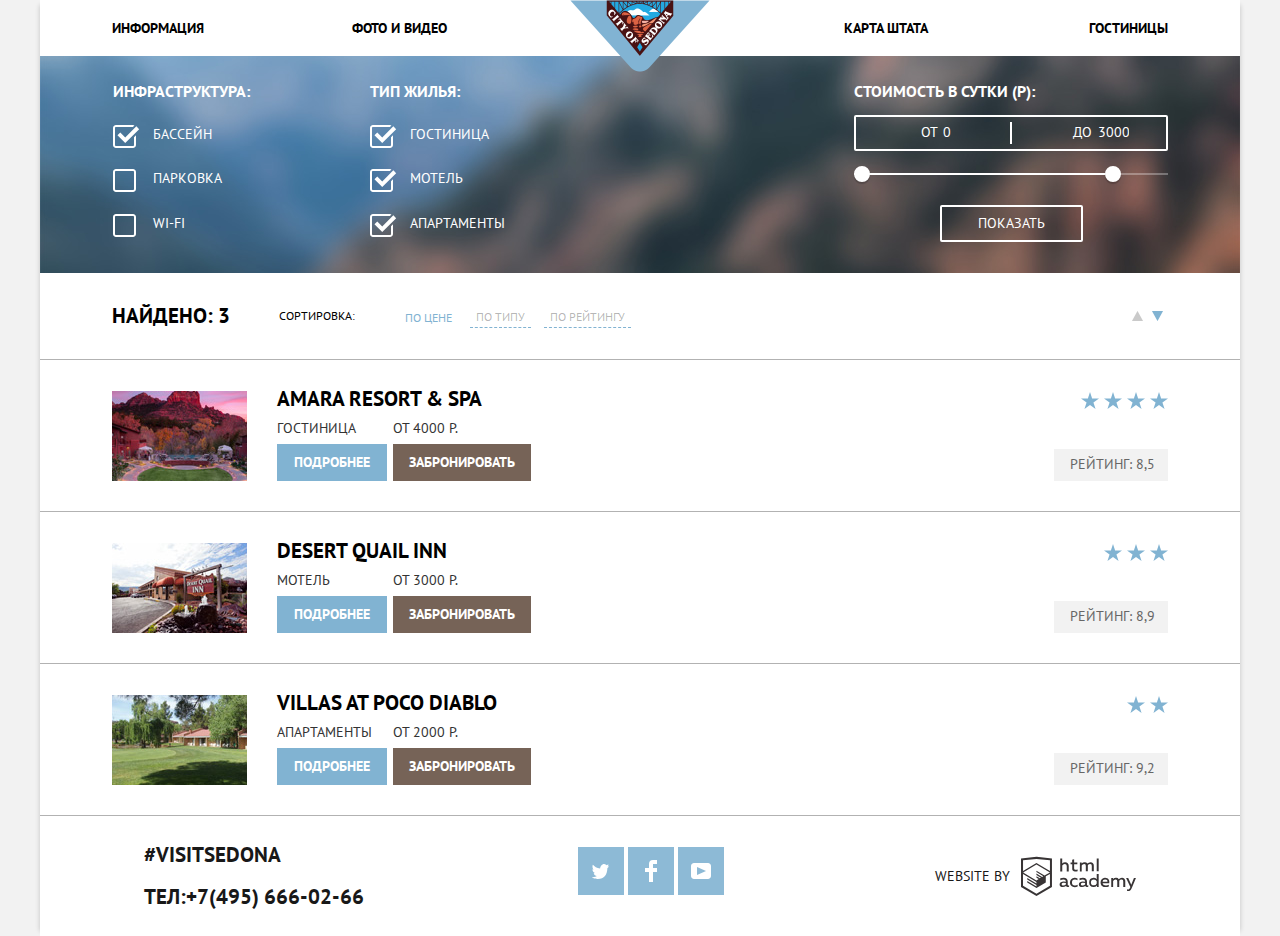
==== commit 33026d8f: "Личный проект: завершаем базовую стилизацию" ====
--- a/hotels.html
+++ b/hotels.html
@@ -9,7 +9,7 @@
   </head>
   <body class="inner-page">
     
-    <header class="main-header">
+    <header class="container main-header">
       <a class="main-header-logo" href="index.html">
         <img src="img/logo.png" alt="Логотип в виде треугольника синего цвета. Надпись на логотипе: City of Sedona" width="140" height="71">
       </a>
@@ -27,16 +27,15 @@
       <h1 class="visually-hidden">Поиск отеля</h1>
 
         <section class="filter-container">  
-        <h2 class="visually-hidden">Выбор отеля по параметрам</h2>
-        <p class="visually-hidden">Отметьте желаемый параметр</p>
-        <form class="filter-box" action="https://echo.htmlacademy.ru" method="get">
+          <h2 class="visually-hidden">Выбор отеля по параметрам</h2>
+          <p class="visually-hidden">Отметьте желаемый параметр</p>
+          <form class="container filter-box" action="https://echo.htmlacademy.ru" method="get">
           <div class="filter-form">
           <fieldset class="form-list">
             <legend>Инфраструктура:</legend>
             <ul class="infrastructure">
               <li>            
-                <label class="form-checkbox">
-                  
+                <label class="form-checkbox">  
                   <input type="checkbox" name="pool" class="visually-hidden" checked>
                   <span class="checkbox-indicator"></span>
                   Бассейн
@@ -44,7 +43,6 @@
               </li>
               <li>            
                 <label class="form-checkbox">
-                  
                   <input type="checkbox" name="parking" class="visually-hidden">
                   <span class="checkbox-indicator"></span>
                   Парковка
@@ -52,7 +50,6 @@
               </li>
               <li>            
                 <label class="form-checkbox">
-                  
                   <input type="checkbox" name="WiFi" class="visually-hidden">
                   <span class="checkbox-indicator"></span>
                   Wi-Fi
@@ -65,7 +62,6 @@
             <ul class="type-of-house">
               <li>            
                 <label class="form-checkbox">
-                  
                   <input type="checkbox" name="hotel" class="visually-hidden" checked> 
                   <span class="checkbox-indicator"></span>
                   Гостиница
@@ -73,7 +69,6 @@
               </li>
               <li>            
                 <label class="form-checkbox">
-
                   <input type="checkbox" name="motel" class="visually-hidden" checked> 
                   <span class="checkbox-indicator"></span>
                   Мотель
@@ -81,7 +76,6 @@
               </li>
               <li>            
                 <label class="form-checkbox">
-                  
                   <input type="checkbox" name="apartaments" class="visually-hidden" checked> 
                   <span class="checkbox-indicator"></span>
                   Апартаменты
@@ -95,11 +89,11 @@
             <p class="form-price-title">Стоимость в сутки (p):</p>
             <div class="price-control">
               <label class="min-price">от
-              <input type="number" name="min-price" value="0">
+                <input type="number" name="min-price" value="0">
               </label>
               <label class="max-price">до
                 <input type="number" name="max-price" value="3000">
-                </label>
+              </label>
             </div>
             <div class="range-control"> 
               <div class="scale">
@@ -118,7 +112,6 @@
           <div class="selected-result">
             <div class="sort-items">
             <h3>Найдено: 3</h3>
-            <!--output name="sum"-->
             <p class="visually-hidden"> Можно отсортировать найденные отели по цене, типу, рейтингу</p>
             <p>Cортировка:</p>
             <ul>
@@ -140,15 +133,12 @@
               </button>
             </div>
           </div> 
-
-          <ul class="selected-hotels">
-            
+          <ul class="selected-hotels"> 
             <li class="hotel-box">
               <article class="selected-hotel">
-               
-                  <img class="image-info" src="img/hotel-picture1.jpg" alt="Изображение здания гостиницы Amara Resort & Spa на фоне скал" width="135" height="90">
-                  <div class="hotel-info info-hotel">
-                   <h3>Amara Resort & Spa</h3>  
+                <img class="image-info" src="img/hotel-picture1.jpg" alt="Изображение здания гостиницы Amara Resort & Spa на фоне скал" width="135" height="90">
+                <div class="hotel-info info-hotel">
+                  <h3>Amara Resort & Spa</h3>  
                   <p>
                     <span class="info-type">Гостиница</span>
                     <span class="info-price">От 4000 Р.</span>
@@ -175,9 +165,8 @@
           
             <li class="hotel-box">
               <article class="selected-hotel">
-               
-                  <img class="image-info" src="img/hotel-picture2.jpg" alt="Изображение здания Мотеля Desert Quail Inn и подъездной дороги к нему" width="135" height="90">
-                  <div class="hotel-info info-motel">
+                <img class="image-info" src="img/hotel-picture2.jpg" alt="Изображение здания Мотеля Desert Quail Inn и подъездной дороги к нему" width="135" height="90">
+                <div class="hotel-info info-motel">
                   <h3>Desert Quail Inn</h3>  
                   <p>
                     <span>Мотель</span>
@@ -191,51 +180,47 @@
                 <div class="stars-rating">
                   <p class="visually-hidden">Категория мотеля 3 звезды</p>
                   <div class="rating-box">
-                  <ul class="stars">
-                    <li><img src="img/star.svg" alt="звезда" width="18" height="17"></li>
-                    <li><img src="img/star.svg" alt="звезда" width="18" height="17"></li>
-                    <li><img src="img/star.svg" alt="звезда" width="18" height="17"></li>
-                  </ul>
-                  <p class="rating">Рейтинг: 8,9</p>
+                    <ul class="stars">
+                      <li><img src="img/star.svg" alt="звезда" width="18" height="17"></li>
+                      <li><img src="img/star.svg" alt="звезда" width="18" height="17"></li>
+                      <li><img src="img/star.svg" alt="звезда" width="18" height="17"></li>
+                    </ul>
+                    <p class="rating">Рейтинг: 8,9</p>
                   </div>
                 </div>
-            </article>
-          </li>  
-          <li class="hotel-box"> 
-            <article class="selected-hotel">
-             
+              </article>
+            </li>  
+            <li class="hotel-box"> 
+              <article class="selected-hotel">
                 <img class="image-info" src="img/hotel-picture3.jpg" alt="Изображение здания Апартаментов Villas at Poco Diablo в окружении зелёных деревьев " width="135" height="90">
                 <div class="hotel-info info-apartments">
-                <h3>Villas at Poco Diablo</h3> 
-                <p>
-                  <span>Апартаменты</span>
-                  <span class="info-price">От 2000 Р.</span>
-                </p>
-                <p>
-                  <a class="button button-light" href="">Подробнее</a>
-                  <a class="button button-dark" href="">Забронировать</a>
-                </p>
-              </div>
-              <div class="stars-rating">
-                <p class="visually-hidden">Категория апартаментов 2 звезды</p>
-                <div class="rating-box">
-                <ul class="stars">
-                  <li><img src="img/star.svg" alt="звезда" width="18" height="17"></li>
-                  <li><img src="img/star.svg" alt="звезда" width="18" height="17"></li>
-                </ul>
-                <p class="rating">Рейтинг: 9,2</p>
-                </div>
-              </div>
-            </article>
-          </li>
-        
-        </ul>
-      </section>
-
+                  <h3>Villas at Poco Diablo</h3> 
+                  <p>
+                    <span>Апартаменты</span>
+                    <span class="info-price">От 2000 Р.</span>
+                  </p>
+                  <p>
+                    <a class="button button-light" href="">Подробнее</a>
+                    <a class="button button-dark" href="">Забронировать</a>
+                  </p>
+                </div>
+                <div class="stars-rating">
+                  <p class="visually-hidden">Категория апартаментов 2 звезды</p>
+                  <div class="rating-box">
+                    <ul class="stars">
+                      <li><img src="img/star.svg" alt="звезда" width="18" height="17"></li>
+                      <li><img src="img/star.svg" alt="звезда" width="18" height="17"></li>
+                    </ul>
+                    <p class="rating">Рейтинг: 9,2</p>
+                  </div>
+                </div>
+              </article>
+            </li>
+          </ul>
+        </section>
     </main>
 
-    <footer class="main-footer">
-
+    <footer class="container main-footer">
       <p class="footer-contacts"> 
         <span>#visitSEDONA</span>
         <a href="tel:+74956660266">Тел:+7(495) 666-02-66</a>
@@ -262,7 +247,6 @@
         <svg id="Layer_1" data-name="Layer 1" xmlns="http://www.w3.org/2000/svg" width="115" height="41" viewBox="0 0 108.08 36.85"><title>logo-htmlacademy-small1</title><path d="M44.61,26.88a2,2,0,0,0,.55-0.1v1.33a3.25,3.25,0,0,1-1.18.21,1.67,1.67,0,0,1-1.67-1,4.84,4.84,0,0,1-3.14,1.08c-1.51,0-2.91-.83-2.91-2.55,0-2.13,2-2.79,3.71-2.79a11.08,11.08,0,0,1,2.17.25v-0.3c0-1-.76-1.77-2.19-1.77a7.42,7.42,0,0,0-3,.64v-1.7a10.21,10.21,0,0,1,3.19-.55c2.36,0,3.81,1.12,3.81,3.65v3a0.54,0.54,0,0,0,.49.59h0.17Zm-6.44-1.13A1.35,1.35,0,0,0,39.63,27h0.11a3.39,3.39,0,0,0,2.41-1V24.58a9.72,9.72,0,0,0-1.81-.21c-1,0-2.16.33-2.16,1.38h0Zm12.36-6.11a5,5,0,0,1,2.57.64V22a4.08,4.08,0,0,0-2.3-.7,2.75,2.75,0,1,0,0,5.49,5,5,0,0,0,2.43-.64v1.71a6.27,6.27,0,0,1-2.76.57A4.21,4.21,0,0,1,46,24.51q0-.21,0-0.41a4.32,4.32,0,0,1,4.18-4.46h0.38Zm12.17,7.24a2,2,0,0,0,.55-0.1v1.33a3.25,3.25,0,0,1-1.18.21,1.67,1.67,0,0,1-1.67-1,4.84,4.84,0,0,1-3.14,1.08c-1.51,0-2.91-.83-2.91-2.55,0-2.13,2-2.79,3.71-2.79a11.08,11.08,0,0,1,2.17.25v-0.3c0-1-.76-1.77-2.19-1.77a7.42,7.42,0,0,0-3,.64v-1.7a10.21,10.21,0,0,1,3.19-.55c2.36,0,3.81,1.12,3.81,3.65v3a0.54,0.54,0,0,0,.49.59h0.17Zm-6.44-1.13A1.35,1.35,0,0,0,57.73,27h0.11a3.39,3.39,0,0,0,2.41-1V24.58a9.72,9.72,0,0,0-1.81-.21c-1.06,0-2.16.33-2.16,1.38h0ZM73,16V28.2H71.35V26.88a3.88,3.88,0,0,1-3.19,1.54,4.4,4.4,0,0,1,0-8.78,3.81,3.81,0,0,1,3,1.3V16H73Zm-4.53,5.22a2.76,2.76,0,1,0,0,5.52A2.86,2.86,0,0,0,71.15,25V23A2.91,2.91,0,0,0,68.49,21.27ZM79,19.64c3.31,0,4.46,2.68,3.92,5.09H76.7c0.21,1.5,1.67,2.11,3.19,2.11a6.11,6.11,0,0,0,2.64-.59v1.6a7.14,7.14,0,0,1-3,.57C77,28.42,74.78,27,74.78,24a4.18,4.18,0,0,1,4-4.39H79Zm0.09,1.54a2.28,2.28,0,0,0-2.44,2.1v0.06H81.3A2,2,0,0,0,79.13,21.18Zm5.73,7V19.87h1.65v1a3.81,3.81,0,0,1,2.78-1.27A2.86,2.86,0,0,1,91.89,21a4.12,4.12,0,0,1,2.91-1.33A3.06,3.06,0,0,1,98,23V28.2h-1.9V23.05a1.59,1.59,0,0,0-1.42-1.75H94.42a2.8,2.8,0,0,0-2.07,1.12V28.2h-1.9V23.05A1.59,1.59,0,0,0,89,21.31H88.8a3,3,0,0,0-2.21,1.29v5.63H84.86Zm21.31-8.33h1.9l-3.91,9.46c-0.9,2.17-2.09,2.86-3.35,2.86a4.76,4.76,0,0,1-1.1-.14V30.46a2.86,2.86,0,0,0,.85.12c0.9,0,1.58-.64,2.07-1.9l0.17-.42-4-8.4h2l2.86,6.29ZM38.73,1.46V6.22a3.81,3.81,0,0,1,2.7-1.14,3.25,3.25,0,0,1,3.44,3.4v5.15H43V8.72a1.81,1.81,0,0,0-1.61-2h-0.3a2.93,2.93,0,0,0-2.32,1.39v5.52h-1.9V1.46h1.9ZM49.94,2.31v3h3V6.91h-3v3.81c0,1.1.5,1.46,1.58,1.46a4.49,4.49,0,0,0,1.69-.33v1.6A6.8,6.8,0,0,1,51,13.8a2.55,2.55,0,0,1-2.86-2.74V6.89H46.58V5.26h1.5V2.74Zm5.4,11.31V5.28H57v1A3.81,3.81,0,0,1,59.77,5a2.86,2.86,0,0,1,2.6,1.33A4.12,4.12,0,0,1,65.28,5,3.06,3.06,0,0,1,68.44,8.4v5.21h-1.9V8.46a1.59,1.59,0,0,0-1.42-1.75H64.89a2.8,2.8,0,0,0-2.07,1.12v5.78h-1.9V8.46A1.59,1.59,0,0,0,59.5,6.71H59.27A3,3,0,0,0,57.06,8v5.63H55.34ZM71.17,1.45H73V13.6H71.17V1.45ZM14.71,0H14.55L0,1.54V28.21l14.55,8.66,14.55-8.66V1.54Zm12.5,27.1L14.55,34.64,1.9,27.12V16.18l12.59,7.5V25L5.86,19.9v1.31l8.68,5.21v1.39L5.87,22.65V24l8.68,5.21,8.75-5.24V18.31L27.2,16V27.12Zm0-12.53-3.48,2-1.6,1L14.51,13v1.31L21,18.23H21l-0.14.09-1,.54-5.37-3.2V17l4.24,2.52-1,.67-3.2-1.9v1.31l2.1,1.24L14.5,22.1,2,14.65,14.51,7.11Zm0-1.32L14.49,5.76,1.91,13.25v-10L14.56,1.92,27.21,3.25v10h0Z" transform="translate(0 -0.02)" fill="#231f20"/></svg>
         </a>
       </p>
-
     </footer>
 
   </body>
--- a/css/style.css
+++ b/css/style.css
@@ -37,10 +37,13 @@
 }
 
 body {  
-    margin: 0;
-    padding: 0;       
+    margin: 0;    
     background-color: #000000; 
-}   
+} 
+
+.container {
+    margin: 0 auto;
+}
 
 .main-page,
 .inner-page {
@@ -177,7 +180,7 @@
     font-size: 21px;
     line-height: 26px;
     padding: 35px 139px 33px 140px;
-    margin-left: 6px; /*по умолчанию?*/
+    margin-left: 6px; 
 }
 
 .selected-hotel .button-dark {
@@ -206,8 +209,9 @@
 /*сетка для главной страницы*/
 
 .index-container {
-    width: 100%; /*1200px;*/
+    width: 100%;
     min-height: 2586px;
+
 }
 
 .hero {  
@@ -408,14 +412,13 @@
 .features-gift .features-block-drops::before {
     background-image: url("../img/icon-2.svg");
     background-size: 64px 76px;  
-    /*text-align: ;  выровнить по низу иконок?*/
 }
 
 .features-reasons li:nth-child(1) {
     order: -2;
 }
 
-.features-reasons li:nth-child(6) {  /*получается 6й, т.к. считает dim за 3 элемента*/
+.features-reasons li:nth-child(6) {  
     order: -1;
 }
 
@@ -458,7 +461,10 @@
     left: 50%;
     margin-left: -284px;
     box-shadow: 0px 7px 15px 0 rgba(0, 1, 1, 0.15);  
-    /*display: none;*/  
+}
+
+.search-field-hide {
+    display: none; 
 }
 
 .search-form {
@@ -513,15 +519,12 @@
 .quantity .input-child {
     display: flex;
     min-height: 38px;
-    position: relative; /**/
+    position: relative;
 }
 
 .quantity .input-adults {
-    display: flex;
     width: 226px;
-    min-height: 38px;
     justify-content: flex-start;
-    position: relative; /**/
 }
 
 .quantity .input-child {
@@ -530,7 +533,6 @@
     min-height: 38px;
     justify-content: flex-end;
 }
-
 
 .quantity button,
 .quantity input {
@@ -542,10 +544,12 @@
     border: none;   
 }
 
-.quantity input {
+.quantity input,
+.input-info input {
     font-weight: 700;
     font-size: 14px;
     line-height: 26px;
+    text-transform: uppercase;
 }
 
 .input-adults .number-minus::before {
@@ -629,6 +633,12 @@
     fill: #81b3d2; /*не работает*/
 }
 
+.map {
+    display: block;
+    height: 473px; 
+    background-size: cover;
+}
+
 
 /* для  hotels.html*/
 
@@ -640,7 +650,7 @@
     color: #ffffff;           
     background-image: url("../img/filter-background.jpg");
     background-color: #dae8f2;
-    background-size: 1200px 562px; /*800px*/
+    background-size: 1200px 562px; 
     background-size: cover;
     background-repeat: no-repeat;
     background-position: 0px -310px;
@@ -676,7 +686,7 @@
 }
 
 .form-list {
-    margin-top: -6px; /*оставиь этот вариант*/
+    margin-top: -6px; 
 }
 
 .form-list ul {
@@ -719,7 +729,7 @@
 
 .filter-form .form-list:nth-child(1){
  margin-left: -10px;   
- margin-right: 95px;   /* по макету 115px*/
+ margin-right: 95px;   
 }
 
 .filter-form:nth-child(2) {
@@ -737,9 +747,9 @@
 
 .price-control {
     position: relative;
-    height: 36px; /*36=32+2+2*/
+    height: 36px; 
     margin-bottom: 22px;
-    font-size: 0; /*зачем*/
+    font-size: 0; 
     border: 2px solid #ffffff;
     border-radius: 2px;
 }
@@ -826,9 +836,8 @@
   
 .button-opacity {
     display: block;
-    /*width: 133px;*/
     margin: 0 auto;
-    padding: /*11px 33px 11px 35px*/ 6px 36px;
+    padding: 6px 36px;
     font-weight: 400;
     font-size: 14px;
     line-height: 21px;
@@ -888,7 +897,6 @@
     display: flex;
     width: 50%;
     padding-right: 73px;
-    /*height: 90px;*/
     justify-content: flex-end;
     align-items: center;  
 }
@@ -954,7 +962,6 @@
     display: flex ;
     width: 100%;
     justify-content: space-between;
-    /*align-items: center;*/
     flex-wrap: wrap;
     list-style: none;
     margin: 0; 
@@ -970,7 +977,6 @@
     width: 1200px; 
     display: flex;
     justify-content: space-between;
-    /*align-items: center;*/
     margin: 0;
     margin-left: -40px;
     border-top:1px solid rgba(0, 0, 0, 0.3); 
@@ -986,7 +992,6 @@
     width: 1200px; 
     margin: 31px 72px 30px;
     justify-content: space-between;
-    /*align-items: flex-start; */ 
 } 
 
 .hotel-info {
@@ -1081,7 +1086,7 @@
     justify-content: space-around; 
     align-items: center;
     background-color: #ffffff;
-    /*margin: 36px 101px 36px 132px;*/
+    opacity: 0.9;
 }
   
 .main-footer a {
@@ -1144,12 +1149,16 @@
     font-size: 14px;
     line-height: 26px;
     font-weight: 400;
-    width: 197px;
     margin: 0 auto;
     justify-content: space-between; 
     align-items: center;
 }
 
+.footer-copyright a {
+    display: flex;  
+    margin-left: 11px;
+}
+
 .footer-copyright a:hover path {
     fill: #81b3d2; 
 }
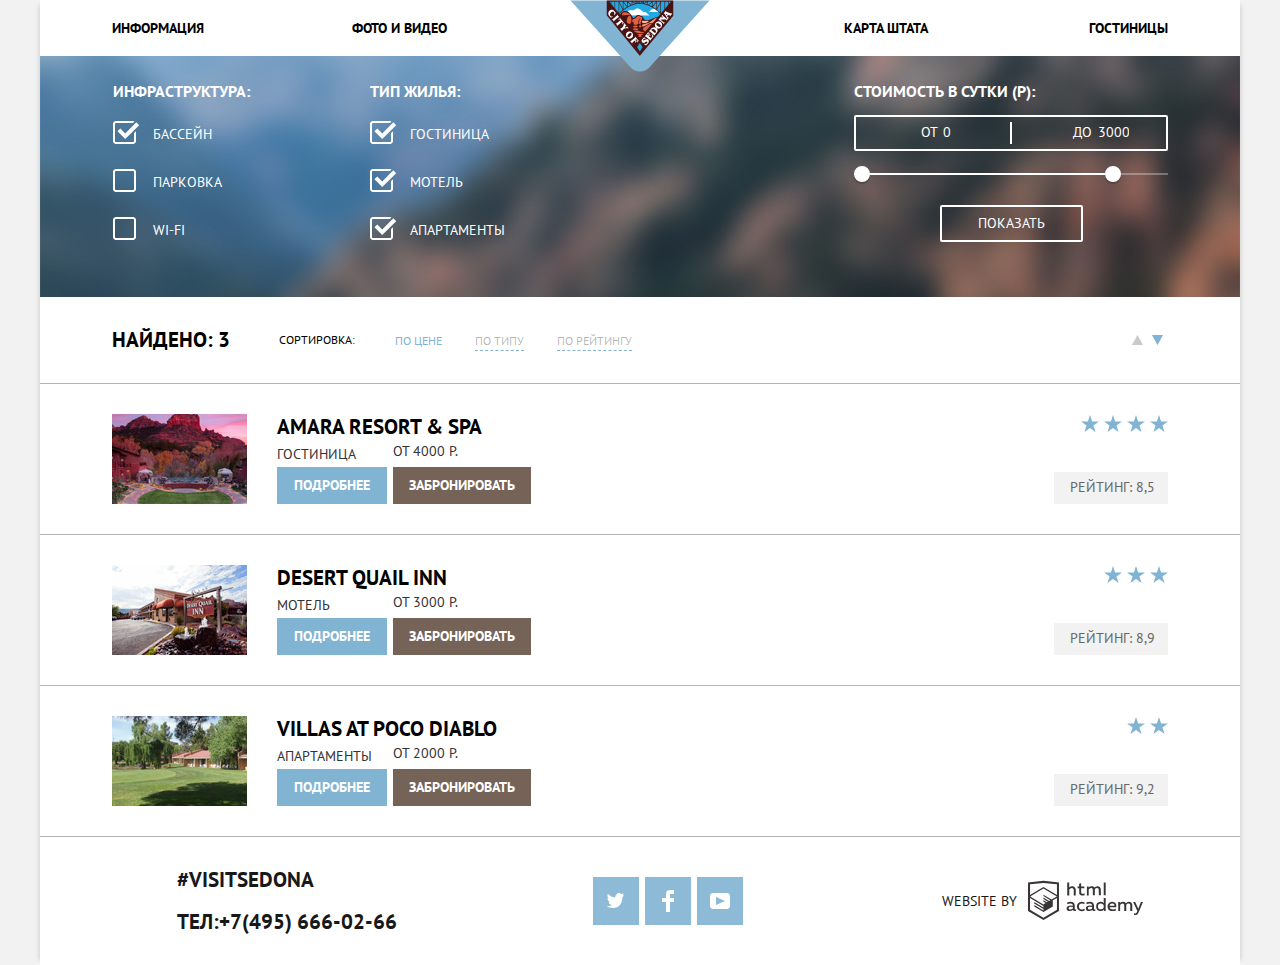
==== commit 8bb46156: "Личный проект: завершаем вёрстку" ====
--- a/hotels.html
+++ b/hotels.html
@@ -5,7 +5,7 @@
     <title>HTML Academy: Седона</title>
     <link href="https://fonts.googleapis.com/css?family=PT+Sans:400,700&display=swap&subset=latin-ext" rel="stylesheet">
     <link href="css/normalize.css" rel="stylesheet">
-    <link href="css/style.css" rel="stylesheet">
+    <link href="css/style.min.css" rel="stylesheet">
   </head>
   <body class="inner-page">
     
@@ -43,7 +43,7 @@
               </li>
               <li>            
                 <label class="form-checkbox">
-                  <input type="checkbox" name="parking" class="visually-hidden">
+                  <input type="checkbox" name="parking" class="visually-hidden"> 
                   <span class="checkbox-indicator"></span>
                   Парковка
                 </label>
@@ -78,23 +78,23 @@
                 <label class="form-checkbox">
                   <input type="checkbox" name="apartaments" class="visually-hidden" checked> 
                   <span class="checkbox-indicator"></span>
-                  Апартаменты
+                  Апартаменты 
                 </label>
               </li>
             </ul>
           </fieldset>
-        </div>
-        <div class="filter-form">
-          <div class="form-price">
-            <p class="form-price-title">Стоимость в сутки (p):</p>
-            <div class="price-control">
-              <label class="min-price">от
-                <input type="number" name="min-price" value="0">
-              </label>
-              <label class="max-price">до
-                <input type="number" name="max-price" value="3000">
-              </label>
-            </div>
+          </div>
+          <div class="filter-form">
+            <div class="form-price">
+              <p class="form-price-title">Стоимость в сутки (p):</p>
+              <div class="price-control">
+                <label class="min-price">от
+                  <input type="number" name="min-price" value="0">
+                </label>
+                <label class="max-price">до
+                  <input type="number" name="max-price" value="3000">
+                </label>
+              </div>
             <div class="range-control"> 
               <div class="scale">
                 <div class="bar"></div>
@@ -102,10 +102,10 @@
               <div class="range-toggle range-toggle-min"></div>
               <div class="range-toggle range-toggle-max"></div>
             </div>
-                <button class="button button-opacity" type="submit">Показать</button>
+              <button class="button button-opacity" type="submit">Показать</button>
           </div>
         </div>
-        </form>
+      </form>
       </section>
 
         <section class="selected">
@@ -138,7 +138,9 @@
               <article class="selected-hotel">
                 <img class="image-info" src="img/hotel-picture1.jpg" alt="Изображение здания гостиницы Amara Resort & Spa на фоне скал" width="135" height="90">
                 <div class="hotel-info info-hotel">
-                  <h3>Amara Resort & Spa</h3>  
+                  <h3>
+                    <a class="hotel-name" href="">Amara Resort & Spa</a>
+                  </h3>  
                   <p>
                     <span class="info-type">Гостиница</span>
                     <span class="info-price">От 4000 Р.</span>
@@ -167,7 +169,9 @@
               <article class="selected-hotel">
                 <img class="image-info" src="img/hotel-picture2.jpg" alt="Изображение здания Мотеля Desert Quail Inn и подъездной дороги к нему" width="135" height="90">
                 <div class="hotel-info info-motel">
-                  <h3>Desert Quail Inn</h3>  
+                  <h3>
+                    <a class="hotel-name" href="">Desert Quail Inn</a>
+                  </h3>  
                   <p>
                     <span>Мотель</span>
                     <span class="info-price">От 3000 Р.</span>
@@ -194,7 +198,9 @@
               <article class="selected-hotel">
                 <img class="image-info" src="img/hotel-picture3.jpg" alt="Изображение здания Апартаментов Villas at Poco Diablo в окружении зелёных деревьев " width="135" height="90">
                 <div class="hotel-info info-apartments">
-                  <h3>Villas at Poco Diablo</h3> 
+                  <h3>
+                    <a class="hotel-name" href="">Villas at Poco Diablo</a>
+                  </h3> 
                   <p>
                     <span>Апартаменты</span>
                     <span class="info-price">От 2000 Р.</span>
--- a/css/style.min.css
+++ b/css/style.min.css
@@ -0,0 +1 @@
+html{font-family:"PT Sans",Arial,sans-serif;font-size:14px;line-height:26px;font-weight:400;color:#000;text-transform:uppercase;background-color:#f2f2f2}*,::after,::before{box-sizing:border-box}.visually-hidden:not(:focus):not(:active),input[type=checkbox].visually-hidden,input[type=radio].visually-hidden{position:absolute;width:1px;height:1px;margin:-1px;border:0;padding:0;white-space:nowrap;clip-path:inset(100%);clip:rect(0 0 0 0);overflow:hidden}a{text-decoration:none}img{max-width:100%;height:auto}li{list-style:none}body{margin:0;background-color:#000}.container{margin:0 auto}.inner-page,.main-page{margin:0 auto;width:1200px;background-color:#fff;box-shadow:-5px 0 5px -5px rgba(0,1,1,.2),5px 0 5px -5px rgba(0,1,1,.2)}.main-header{background-color:#fff;min-height:56px;display:flex;justify-content:space-around}.main-header-logo{margin-top:0;width:140px;height:71px;position:absolute;z-index:1}.main-navigation,.site-navigation{display:flex;justify-content:center;margin:0;align-items:center}.site-navigation{width:1200px;min-height:56px;font:inherit;font-weight:700;flex-wrap:wrap;justify-content:flex-between}.site-navigation li{display:flex;width:240px;justify-content:flex-start}.site-navigation li:nth-child(1){margin-left:-40px}.site-navigation li:nth-child(2){flex-grow:1}.site-navigation li:nth-child(3){justify-content:flex-end;flex-grow:1}.site-navigation li:nth-child(4){justify-content:flex-end}.site-navigation a{color:#000;margin-right:72px;margin-left:72px}.site-navigation a:hover{color:#81b3d2;background-color:#fff}.site-navigation a:focus{color:rgba(0,0,0,.3);background-color:#fff}.site-navigation a:active{color:#766357;background-color:#fff}.button{display:inline-block;margin-right:6px;font:inherit;font-weight:700;text-align:center;color:#fff;vertical-align:middle;text-transform:uppercase;border:0}.button-light{background-color:#81b3d2}.search .button-light{font-size:21px;line-height:26px;padding:17px 196px 22px 197px}.selected-hotel .button-light{font-size:14px;line-height:21px;padding:8px 17px;margin-right:2px}.button-light:hover{background-color:#669ec0}.button-light:focus{color:rgba(255,255,255,.3);background-color:#5496bd}.button-dark{background-color:#766357}.search .button-dark{font-size:21px;line-height:26px;padding:35px 139px 33px 140px;margin-left:6px}.selected-hotel .button-dark{font-size:14px;line-height:21px;padding:8px 16px}.button-dark:hover{background-color:#604e43}.button-dark:focus{color:rgba(255,255,255,.3);background-color:#503e33}.input-info{color:#000;font-weight:700;font-size:14px;line-height:26px}.index-container{width:100%;min-height:2586px}.hero{display:block;text-align:center;min-height:501px;padding-top:76px;background-image:url(../img/background-photo.jpg);background-size:cover;background-position:0 -70px;background-color:#dae8f2;background-repeat:no-repeat;position:relative}.features-block-drops::before,.hero::after{content:"";display:block;position:absolute;background-repeat:no-repeat}.hero::after{min-width:1200px;min-height:59px;background-image:url(../img/polygon.png);background-size:1200px 59px;bottom:-2px}.features{width:100%;min-height:1220px;display:flex;justify-content:space-between;align-items:center;flex-wrap:wrap}.features-main{width:100%;text-align:center}.features-main h2,.features-main p{margin:0;line-height:26px;background-color:#fff}.features-main h2{font-weight:700;font-size:21px;padding:61px 380px 28px}.features-main p{text-align:center;font-weight:400;font-size:14px;color:#333;padding-bottom:56px}.features-items,.features-reasons{display:flex;justify-content:space-between}.features-reasons{width:100%;flex-wrap:wrap;list-style:none;margin:0}.features-items{margin:0 0 0 -40px}.features-block{display:flex;margin:0;width:33.33%;min-height:256px;flex-direction:column;text-align:center}.features-block-left{padding:45px 60px 60px}.features-block-right{padding:45px 45px 60px}.features-items-accent{color:#fff;background-color:#81b3d2}.features-items-dim{color:#000;background-color:#eee}.features-items-dim .features-block{width:400px;padding:50px 60px 60px}.features-drops h3,.features-items h3{font-weight:700;font-size:21px;line-height:21px}.features-items h3{margin:0}.features-number,.features-text{margin:0;font-weight:400;font-size:14px;line-height:21px}.features-number{margin-top:20px;margin-bottom:20px}.features-block-right{order:1}.features-block-drops,.features-drops{display:flex;justify-content:space-between}.features-drops{min-height:330px;margin:0 0 0 -40px}.features-block-drops{margin:0;width:400px;color:#000;background-color:#fff;flex-direction:column;align-items:center;text-align:center;position:relative;padding-left:65px;padding-right:45px}.features-drops h3{color:#000;margin-top:160px;padding-bottom:30px}.features-drops .features-text{color:#333;margin-bottom:80px}.features-block-drops::before{min-width:76px;min-height:76px;margin-top:60px}.features-housing .features-block-drops::before{background-image:url(../img/icon-1.svg);background-size:75px 72px}.features-food .features-block-drops::before{background-image:url(../img/icon-3.svg);background-size:74px 70px}.features-gift .features-block-drops::before{background-image:url(../img/icon-2.svg);background-size:64px 76px}.features-reasons li:nth-child(1){order:-2}.features-reasons li:nth-child(6){order:-1}.search{width:1200px;min-height:286px;text-align:center;background-color:#fff}.search h2{margin:0;font-weight:700;font-size:30px;line-height:36px;padding-top:52px;padding-bottom:22px}.search .search-offer{font-weight:400;font-size:14px;line-height:24px;color:#333;margin:0 0 52px}.search-field{width:568px;min-height:395px;display:flex;flex-direction:column;justify-content:space-between;background-color:#fff;padding:55px;z-index:1;position:absolute;left:50%;margin-left:-284px;box-shadow:0 7px 15px 0 rgba(0,1,1,.15)}.search-field-hide{display:none}.input-info,.search-form{display:flex;width:458px;justify-content:space-between;flex-wrap:wrap}.search-form{min-height:173px}.input-info{align-items:center;margin:0 0 29px;position:relative}.input-info .info-date{width:346px;height:38px;font-family:inherit;font-size:14px;line-height:26px;font-weight:700px;background-color:#f2f2f2;padding-top:14px;padding-bottom:13px;padding-left:13px;border:0}.input-info .info-date:hover{background-color:#ebebeb}.input-info .info-date:focus{background-color:#fff}.search-form .quantity{display:flex;width:458px;height:38px;justify-content:space-between}.quantity .input-adults{display:flex;min-height:38px;position:relative}.quantity .input-child{position:relative}.quantity .input-adults{width:226px;justify-content:flex-start}.quantity .input-child{display:flex;width:179px;min-height:38px;justify-content:flex-end}.quantity button,.quantity input{width:38px;height:38px;margin:0;text-align:center;background-color:#f2f2f2;border:0}.input-info input,.quantity input{font-weight:700;font-size:14px;line-height:26px;text-transform:uppercase}.input-adults .number-minus::before{position:absolute;content:"";width:12px;height:3px;background-color:#000;opacity:.3;top:50%;left:124px}.input-adults .number-minus:hover::before{opacity:1}.input-adults .number-minus:focus::before{background-color:#81b3d2}.input-adults .number-plus::after,.input-adults .number-plus::before{position:absolute;content:"";width:11px;height:3px;background-color:#000;opacity:.3;top:50%;left:201px}.input-adults .number-plus::after{transform:rotate(90deg)}.input-adults .number-plus:hover::after,.input-adults .number-plus:hover::before{opacity:1}.input-adults .number-plus:focus::after,.input-adults .number-plus:focus::before{background-color:#81b3d2}.input-child .number-minus::before{position:absolute;content:"";width:12px;height:3px;background-color:#000;opacity:.3;top:50%;left:79px}.input-child .number-minus:hover::before{opacity:1}.input-child .number-minus:focus::before{background-color:#81b3d2}.input-child .number-plus::after,.input-child .number-plus::before{position:absolute;content:"";width:11px;height:3px;background-color:#000;opacity:.3;top:50%;left:156px}.input-child .number-plus::after{transform:rotate(90deg)}.input-child .number-plus:hover::after,.input-child .number-plus:hover::before{opacity:1}.input-child .number-plus:focus::after,.input-child .number-plus:focus::before{background-color:#81b3d2}.quantity button:nth-child(1){margin-left:auto}.search-field .button-light{width:100%;margin-top:55px}.input-info svg{position:absolute;z-index:1;bottom:50%;left:100%;margin-left:-30px;margin-bottom:-10px;fill:#cacaca}.input-info svg:hover path{fill:#000}.input-info svg:focus path,.social-button:focus path{fill:#81b3d2}.map{display:block;height:473px;background-size:cover}.filter-container{display:flex;width:100%;min-height:217px;margin:0;color:#fff;background-image:url(../img/filter-background.jpg);background-color:#dae8f2;background-size:cover;background-repeat:no-repeat;background-position:0 -310px}.filter-box{display:flex;justify-content:space-between;width:100%;flex-wrap:wrap;margin:31px 72px}.filter-container fieldset{border:0}.form-list li{margin-left:-40px;margin-bottom:22px}.form-list legend,.form-price p{font-weight:700;font-size:16px;line-height:21px}.filter-form{display:flex;width:50%;min-height:151px}.form-list{margin-top:-6px}.form-list ul{display:flex;width:139px;min-height:115px;flex-direction:column;align-items:flex-start;flex-wrap:wrap}.form-list li:last-child{margin-bottom:0}.form-checkbox{display:flex;position:relative;padding-left:40px}.form-checkbox input[type=checkbox]+.checkbox-indicator{background-image:url(../img/checkbox-off.svg)}.form-checkbox input[type=checkbox]+.checkbox-indicator,.form-checkbox input[type=checkbox]:disabled+.checkbox-indicator{content:"";background-repeat:no-repeat;width:27px;height:23px;position:absolute;top:0;left:0;cursor:pointer}.form-checkbox input[type=checkbox]:checked+.checkbox-indicator{background-image:url(../img/checkbox-on.svg)}.form-checkbox input[type=checkbox]:disabled+.checkbox-indicator{background-image:url(../img/checkbox-off-dis.svg)}.form-checkbox input[type=checkbox]:checked:disabled+.checkbox-indicator{background-image:url(../img/checkbox-on-dis.svg)}.filter-form .form-list:nth-child(1){margin-left:-10px;margin-right:95px}.filter-form:nth-child(2){justify-content:flex-end}.form-price{width:314px}.form-price-title{margin-top:-6px;margin-bottom:13px}.price-control{position:relative;height:36px;margin-bottom:22px;font-size:0;border:2px solid #fff;border-radius:2px}.price-control::after{content:"";position:absolute;width:2px;height:22px;background:#fff;top:50%;left:50%;transform:translate(-50%,-50%)}.price-control label{display:inline-block;font-size:14px;line-height:21px;vertical-align:top;margin-top:5px;cursor:pointer}.price-control .max-price,.price-control .min-price{width:152px;padding-left:65px}.price-control input{width:50px;margin:0;color:#fff;background:0 0;border:0}.form-price label{font-weight:400;font-size:14px;line-height:21px}.range-control{position:relative;margin-bottom:30px}.range-control .scale{height:2px;background:rgba(255,255,255,.3)}.range-control .bar{width:80%;height:2px;background:#fff}.range-toggle{position:absolute;top:-7px;width:4px;height:4px;background:#ababab;border:8px solid #fff;border-radius:50%;box-shadow:0 2px 1px 0 rgba(0,1,1,.2);cursor:pointer}.range-toggle-min{left:0}.range-toggle-max{left:80%}.range-toggle:hover{border:9px solid #fff}.button-opacity{display:block;margin:0 auto;padding:6px 36px;font-weight:400;font-size:14px;line-height:21px;color:#fff;background:0 0;border:2px solid #fff;border-radius:2px;cursor:pointer}.button-opacity:hover{color:#000;background-color:#fff}.selected-result{display:flex;width:100%;min-height:86px;justify-content:space-between}.sort-items{display:flex;min-width:50%;padding-left:72px;justify-content:flex-start;align-items:center}.selected-result h3{font-weight:700;font-size:21px;line-height:26px}.button-sort,.sort-items p{font-weight:400;font-size:12px;line-height:18px}.sort-items p{color:#000;margin-left:49px}.selected-result ul{display:flex;min-width:278px;justify-content:space-between;margin:0 auto}.updown-up{display:flex;padding-right:73px;justify-content:flex-end;align-items:center}.button-sort{color:rgba(0,0,0,.3);background-color:#fff;border:0;border-bottom:1px dashed #81b3d2;padding:0;margin-right:33px}.button-sort:hover{color:#81b3d2}.button-sort:focus{color:#000;border-bottom:none}.button-sort.button\:active{color:#81b3d2;border-bottom:none}.button-updown{width:20px;height:20px;background-color:#fff;background-size:11px 10px;background-position:center;background-repeat:no-repeat;border:0}.button-updown-up{background-image:url(../img/grey-icon-up-dir.png)}.button-updown-up:hover{background-image:url(../img/black-icon-up-dir.png)}.button-updown-up:focus{background-image:url(../img/blue-icon-up-dir.png)}.button-updown-down{background-image:url(../img/grey-icon-down-dir.png)}.button-updown-down:hover{background-image:url(../img/black-icon-down-dir.png)}.button-updown-down.button\:active,.button-updown-down:focus{background-image:url(../img/blue-icon-down-dir.png)}.selected-hotels{display:flex;width:100%;justify-content:space-between;flex-wrap:wrap;list-style:none;margin:0}.selected-hotel .image-info{width:135px;height:90px;margin-right:30px}.hotel-box{width:1200px;display:flex;margin:0 0 0 -40px;border-top:1px solid rgba(0,0,0,.3)}.hotel-box:last-child{border-bottom:1px solid rgba(0,0,0,.3)}.hotel-info,.selected-hotel{display:flex;justify-content:space-between}.selected-hotel{width:100%;margin:30px 72px}.hotel-info{margin:0;padding-top:0;min-width:363px;min-height:90px;flex-direction:column;align-items:flex-start;position:relative;flex-grow:1}.hotel-info h3,.hotel-info p{margin:0}.hotel-name{font-weight:700;font-size:21px;line-height:26px;color:#000;margin-top:-5px}.hotel-name:hover{color:#81b3d2}.hotel-name:active,.hotel-name:focus{color:#000;opacity:.3}.hotel-info span{color:#333;font-weight:400;font-size:14px;line-height:21px}.hotel-info .info-price{position:absolute;bottom:42px;left:116px}.rating-box{display:flex;min-width:110px;height:90px;flex-direction:column;justify-content:space-between;align-items:flex-end}.stars{display:flex;justify-content:flex-end}.stars img{margin-left:5px}.rating{color:#666;font-weight:400;font-size:14px;line-height:21px;background-color:#f2f2f2;padding:5px 13px 6px 16px;margin-bottom:0}.main-footer{display:flex;list-style:none;color:#000;min-height:120px;justify-content:space-between;align-items:center;background-color:#fff;opacity:.9;padding-top:30px;padding-bottom:30px;padding-left:40px}.main-footer a{color:#000}.footer-contacts{font-weight:700;font-size:21px;line-height:26px;min-height:48px;width:223px;margin:0 auto}.footer-contacts span{display:inline-block;padding-bottom:16px;vertical-align:middle}.footer-contacts a{display:block;min-width:230px;text-align:left}.footer-social{display:flex;min-width:150px;min-height:48px;justify-content:space-around;list-style:none;margin:0 auto;padding:0}.social-button{background-color:#81b3d2;display:flex;width:46px;height:48px;align-items:center;justify-content:center;margin-right:6px}.social-button:hover{background-color:#669ec0}.social-button:focus{background-color:#5496bd}.footer-copyright{display:flex;font-size:14px;line-height:26px;font-weight:400;margin:0 auto;justify-content:space-between;align-items:center}.footer-copyright a{display:flex;margin-left:11px}.footer-copyright a:hover path{fill:#81b3d2}.footer-copyright a:focus path{fill:#bdbbbc}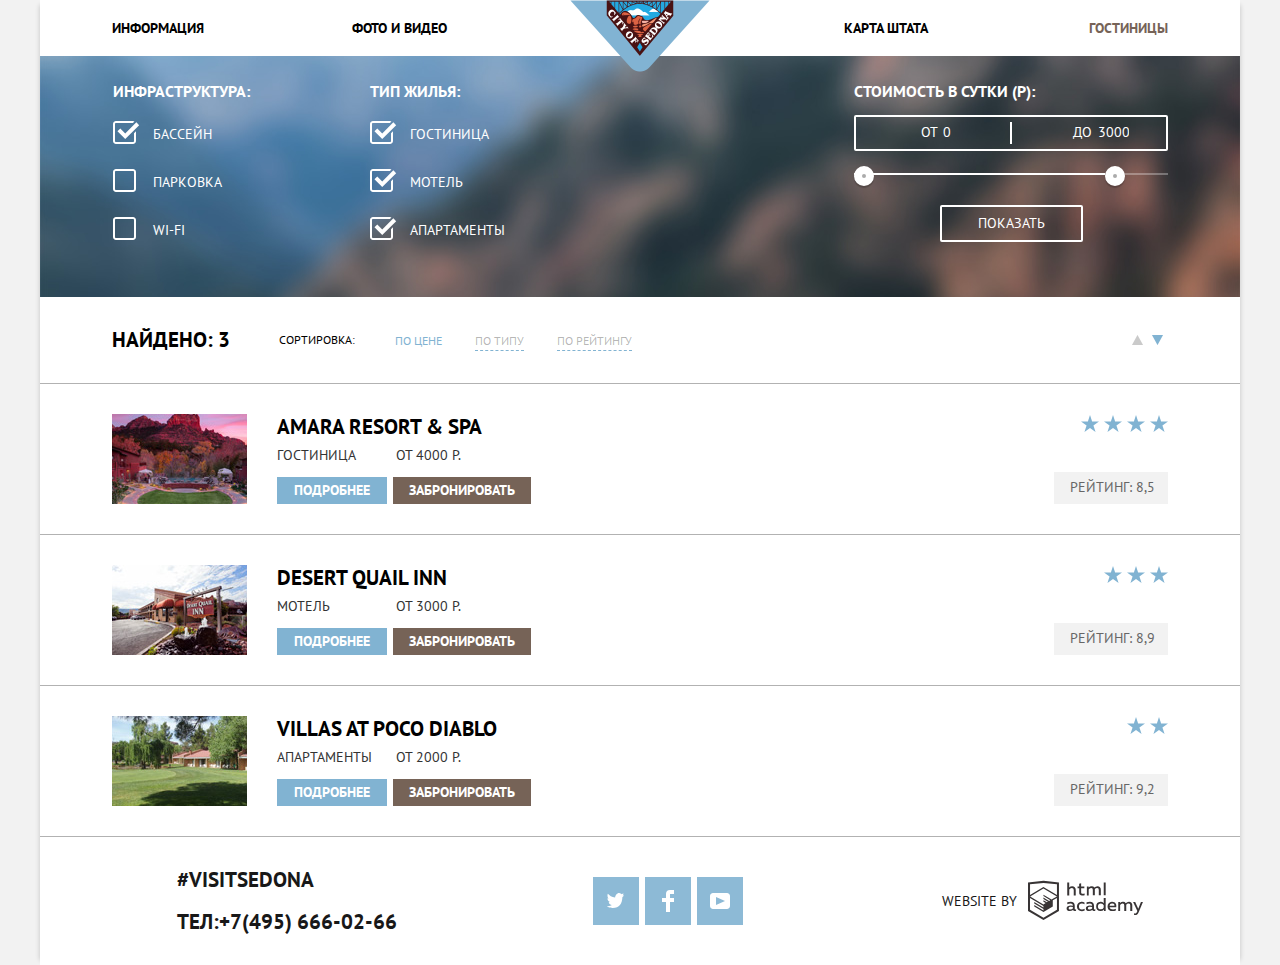
==== commit 3d18c859: "Внесены изменения" ====
--- a/hotels.html
+++ b/hotels.html
@@ -18,7 +18,7 @@
           <li><a href="info.html">Информация</a></li>
           <li><a href="media.html">Фото и видео</a></li>
           <li><a href="map.html">Карта штата</a></li>
-          <li><a href="hotels.html">Гостиницы</a></li>
+          <li><a href="hotels.html" class="active">Гостиницы</a></li>
         </ul>
       </nav>
     </header>
@@ -173,7 +173,7 @@
                     <a class="hotel-name" href="">Desert Quail Inn</a>
                   </h3>  
                   <p>
-                    <span>Мотель</span>
+                    <span class="info-type">Мотель</span>
                     <span class="info-price">От 3000 Р.</span>
                   </p>
                   <p>
@@ -202,7 +202,7 @@
                     <a class="hotel-name" href="">Villas at Poco Diablo</a>
                   </h3> 
                   <p>
-                    <span>Апартаменты</span>
+                    <span class="info-type">Апартаменты</span>
                     <span class="info-price">От 2000 Р.</span>
                   </p>
                   <p>
--- a/css/style.min.css
+++ b/css/style.min.css
@@ -1 +1 @@
-html{font-family:"PT Sans",Arial,sans-serif;font-size:14px;line-height:26px;font-weight:400;color:#000;text-transform:uppercase;background-color:#f2f2f2}*,::after,::before{box-sizing:border-box}.visually-hidden:not(:focus):not(:active),input[type=checkbox].visually-hidden,input[type=radio].visually-hidden{position:absolute;width:1px;height:1px;margin:-1px;border:0;padding:0;white-space:nowrap;clip-path:inset(100%);clip:rect(0 0 0 0);overflow:hidden}a{text-decoration:none}img{max-width:100%;height:auto}li{list-style:none}body{margin:0;background-color:#000}.container{margin:0 auto}.inner-page,.main-page{margin:0 auto;width:1200px;background-color:#fff;box-shadow:-5px 0 5px -5px rgba(0,1,1,.2),5px 0 5px -5px rgba(0,1,1,.2)}.main-header{background-color:#fff;min-height:56px;display:flex;justify-content:space-around}.main-header-logo{margin-top:0;width:140px;height:71px;position:absolute;z-index:1}.main-navigation,.site-navigation{display:flex;justify-content:center;margin:0;align-items:center}.site-navigation{width:1200px;min-height:56px;font:inherit;font-weight:700;flex-wrap:wrap;justify-content:flex-between}.site-navigation li{display:flex;width:240px;justify-content:flex-start}.site-navigation li:nth-child(1){margin-left:-40px}.site-navigation li:nth-child(2){flex-grow:1}.site-navigation li:nth-child(3){justify-content:flex-end;flex-grow:1}.site-navigation li:nth-child(4){justify-content:flex-end}.site-navigation a{color:#000;margin-right:72px;margin-left:72px}.site-navigation a:hover{color:#81b3d2;background-color:#fff}.site-navigation a:focus{color:rgba(0,0,0,.3);background-color:#fff}.site-navigation a:active{color:#766357;background-color:#fff}.button{display:inline-block;margin-right:6px;font:inherit;font-weight:700;text-align:center;color:#fff;vertical-align:middle;text-transform:uppercase;border:0}.button-light{background-color:#81b3d2}.search .button-light{font-size:21px;line-height:26px;padding:17px 196px 22px 197px}.selected-hotel .button-light{font-size:14px;line-height:21px;padding:8px 17px;margin-right:2px}.button-light:hover{background-color:#669ec0}.button-light:focus{color:rgba(255,255,255,.3);background-color:#5496bd}.button-dark{background-color:#766357}.search .button-dark{font-size:21px;line-height:26px;padding:35px 139px 33px 140px;margin-left:6px}.selected-hotel .button-dark{font-size:14px;line-height:21px;padding:8px 16px}.button-dark:hover{background-color:#604e43}.button-dark:focus{color:rgba(255,255,255,.3);background-color:#503e33}.input-info{color:#000;font-weight:700;font-size:14px;line-height:26px}.index-container{width:100%;min-height:2586px}.hero{display:block;text-align:center;min-height:501px;padding-top:76px;background-image:url(../img/background-photo.jpg);background-size:cover;background-position:0 -70px;background-color:#dae8f2;background-repeat:no-repeat;position:relative}.features-block-drops::before,.hero::after{content:"";display:block;position:absolute;background-repeat:no-repeat}.hero::after{min-width:1200px;min-height:59px;background-image:url(../img/polygon.png);background-size:1200px 59px;bottom:-2px}.features{width:100%;min-height:1220px;display:flex;justify-content:space-between;align-items:center;flex-wrap:wrap}.features-main{width:100%;text-align:center}.features-main h2,.features-main p{margin:0;line-height:26px;background-color:#fff}.features-main h2{font-weight:700;font-size:21px;padding:61px 380px 28px}.features-main p{text-align:center;font-weight:400;font-size:14px;color:#333;padding-bottom:56px}.features-items,.features-reasons{display:flex;justify-content:space-between}.features-reasons{width:100%;flex-wrap:wrap;list-style:none;margin:0}.features-items{margin:0 0 0 -40px}.features-block{display:flex;margin:0;width:33.33%;min-height:256px;flex-direction:column;text-align:center}.features-block-left{padding:45px 60px 60px}.features-block-right{padding:45px 45px 60px}.features-items-accent{color:#fff;background-color:#81b3d2}.features-items-dim{color:#000;background-color:#eee}.features-items-dim .features-block{width:400px;padding:50px 60px 60px}.features-drops h3,.features-items h3{font-weight:700;font-size:21px;line-height:21px}.features-items h3{margin:0}.features-number,.features-text{margin:0;font-weight:400;font-size:14px;line-height:21px}.features-number{margin-top:20px;margin-bottom:20px}.features-block-right{order:1}.features-block-drops,.features-drops{display:flex;justify-content:space-between}.features-drops{min-height:330px;margin:0 0 0 -40px}.features-block-drops{margin:0;width:400px;color:#000;background-color:#fff;flex-direction:column;align-items:center;text-align:center;position:relative;padding-left:65px;padding-right:45px}.features-drops h3{color:#000;margin-top:160px;padding-bottom:30px}.features-drops .features-text{color:#333;margin-bottom:80px}.features-block-drops::before{min-width:76px;min-height:76px;margin-top:60px}.features-housing .features-block-drops::before{background-image:url(../img/icon-1.svg);background-size:75px 72px}.features-food .features-block-drops::before{background-image:url(../img/icon-3.svg);background-size:74px 70px}.features-gift .features-block-drops::before{background-image:url(../img/icon-2.svg);background-size:64px 76px}.features-reasons li:nth-child(1){order:-2}.features-reasons li:nth-child(6){order:-1}.search{width:1200px;min-height:286px;text-align:center;background-color:#fff}.search h2{margin:0;font-weight:700;font-size:30px;line-height:36px;padding-top:52px;padding-bottom:22px}.search .search-offer{font-weight:400;font-size:14px;line-height:24px;color:#333;margin:0 0 52px}.search-field{width:568px;min-height:395px;display:flex;flex-direction:column;justify-content:space-between;background-color:#fff;padding:55px;z-index:1;position:absolute;left:50%;margin-left:-284px;box-shadow:0 7px 15px 0 rgba(0,1,1,.15)}.search-field-hide{display:none}.input-info,.search-form{display:flex;width:458px;justify-content:space-between;flex-wrap:wrap}.search-form{min-height:173px}.input-info{align-items:center;margin:0 0 29px;position:relative}.input-info .info-date{width:346px;height:38px;font-family:inherit;font-size:14px;line-height:26px;font-weight:700px;background-color:#f2f2f2;padding-top:14px;padding-bottom:13px;padding-left:13px;border:0}.input-info .info-date:hover{background-color:#ebebeb}.input-info .info-date:focus{background-color:#fff}.search-form .quantity{display:flex;width:458px;height:38px;justify-content:space-between}.quantity .input-adults{display:flex;min-height:38px;position:relative}.quantity .input-child{position:relative}.quantity .input-adults{width:226px;justify-content:flex-start}.quantity .input-child{display:flex;width:179px;min-height:38px;justify-content:flex-end}.quantity button,.quantity input{width:38px;height:38px;margin:0;text-align:center;background-color:#f2f2f2;border:0}.input-info input,.quantity input{font-weight:700;font-size:14px;line-height:26px;text-transform:uppercase}.input-adults .number-minus::before{position:absolute;content:"";width:12px;height:3px;background-color:#000;opacity:.3;top:50%;left:124px}.input-adults .number-minus:hover::before{opacity:1}.input-adults .number-minus:focus::before{background-color:#81b3d2}.input-adults .number-plus::after,.input-adults .number-plus::before{position:absolute;content:"";width:11px;height:3px;background-color:#000;opacity:.3;top:50%;left:201px}.input-adults .number-plus::after{transform:rotate(90deg)}.input-adults .number-plus:hover::after,.input-adults .number-plus:hover::before{opacity:1}.input-adults .number-plus:focus::after,.input-adults .number-plus:focus::before{background-color:#81b3d2}.input-child .number-minus::before{position:absolute;content:"";width:12px;height:3px;background-color:#000;opacity:.3;top:50%;left:79px}.input-child .number-minus:hover::before{opacity:1}.input-child .number-minus:focus::before{background-color:#81b3d2}.input-child .number-plus::after,.input-child .number-plus::before{position:absolute;content:"";width:11px;height:3px;background-color:#000;opacity:.3;top:50%;left:156px}.input-child .number-plus::after{transform:rotate(90deg)}.input-child .number-plus:hover::after,.input-child .number-plus:hover::before{opacity:1}.input-child .number-plus:focus::after,.input-child .number-plus:focus::before{background-color:#81b3d2}.quantity button:nth-child(1){margin-left:auto}.search-field .button-light{width:100%;margin-top:55px}.input-info svg{position:absolute;z-index:1;bottom:50%;left:100%;margin-left:-30px;margin-bottom:-10px;fill:#cacaca}.input-info svg:hover path{fill:#000}.input-info svg:focus path,.social-button:focus path{fill:#81b3d2}.map{display:block;height:473px;background-size:cover}.filter-container{display:flex;width:100%;min-height:217px;margin:0;color:#fff;background-image:url(../img/filter-background.jpg);background-color:#dae8f2;background-size:cover;background-repeat:no-repeat;background-position:0 -310px}.filter-box{display:flex;justify-content:space-between;width:100%;flex-wrap:wrap;margin:31px 72px}.filter-container fieldset{border:0}.form-list li{margin-left:-40px;margin-bottom:22px}.form-list legend,.form-price p{font-weight:700;font-size:16px;line-height:21px}.filter-form{display:flex;width:50%;min-height:151px}.form-list{margin-top:-6px}.form-list ul{display:flex;width:139px;min-height:115px;flex-direction:column;align-items:flex-start;flex-wrap:wrap}.form-list li:last-child{margin-bottom:0}.form-checkbox{display:flex;position:relative;padding-left:40px}.form-checkbox input[type=checkbox]+.checkbox-indicator{background-image:url(../img/checkbox-off.svg)}.form-checkbox input[type=checkbox]+.checkbox-indicator,.form-checkbox input[type=checkbox]:disabled+.checkbox-indicator{content:"";background-repeat:no-repeat;width:27px;height:23px;position:absolute;top:0;left:0;cursor:pointer}.form-checkbox input[type=checkbox]:checked+.checkbox-indicator{background-image:url(../img/checkbox-on.svg)}.form-checkbox input[type=checkbox]:disabled+.checkbox-indicator{background-image:url(../img/checkbox-off-dis.svg)}.form-checkbox input[type=checkbox]:checked:disabled+.checkbox-indicator{background-image:url(../img/checkbox-on-dis.svg)}.filter-form .form-list:nth-child(1){margin-left:-10px;margin-right:95px}.filter-form:nth-child(2){justify-content:flex-end}.form-price{width:314px}.form-price-title{margin-top:-6px;margin-bottom:13px}.price-control{position:relative;height:36px;margin-bottom:22px;font-size:0;border:2px solid #fff;border-radius:2px}.price-control::after{content:"";position:absolute;width:2px;height:22px;background:#fff;top:50%;left:50%;transform:translate(-50%,-50%)}.price-control label{display:inline-block;font-size:14px;line-height:21px;vertical-align:top;margin-top:5px;cursor:pointer}.price-control .max-price,.price-control .min-price{width:152px;padding-left:65px}.price-control input{width:50px;margin:0;color:#fff;background:0 0;border:0}.form-price label{font-weight:400;font-size:14px;line-height:21px}.range-control{position:relative;margin-bottom:30px}.range-control .scale{height:2px;background:rgba(255,255,255,.3)}.range-control .bar{width:80%;height:2px;background:#fff}.range-toggle{position:absolute;top:-7px;width:4px;height:4px;background:#ababab;border:8px solid #fff;border-radius:50%;box-shadow:0 2px 1px 0 rgba(0,1,1,.2);cursor:pointer}.range-toggle-min{left:0}.range-toggle-max{left:80%}.range-toggle:hover{border:9px solid #fff}.button-opacity{display:block;margin:0 auto;padding:6px 36px;font-weight:400;font-size:14px;line-height:21px;color:#fff;background:0 0;border:2px solid #fff;border-radius:2px;cursor:pointer}.button-opacity:hover{color:#000;background-color:#fff}.selected-result{display:flex;width:100%;min-height:86px;justify-content:space-between}.sort-items{display:flex;min-width:50%;padding-left:72px;justify-content:flex-start;align-items:center}.selected-result h3{font-weight:700;font-size:21px;line-height:26px}.button-sort,.sort-items p{font-weight:400;font-size:12px;line-height:18px}.sort-items p{color:#000;margin-left:49px}.selected-result ul{display:flex;min-width:278px;justify-content:space-between;margin:0 auto}.updown-up{display:flex;padding-right:73px;justify-content:flex-end;align-items:center}.button-sort{color:rgba(0,0,0,.3);background-color:#fff;border:0;border-bottom:1px dashed #81b3d2;padding:0;margin-right:33px}.button-sort:hover{color:#81b3d2}.button-sort:focus{color:#000;border-bottom:none}.button-sort.button\:active{color:#81b3d2;border-bottom:none}.button-updown{width:20px;height:20px;background-color:#fff;background-size:11px 10px;background-position:center;background-repeat:no-repeat;border:0}.button-updown-up{background-image:url(../img/grey-icon-up-dir.png)}.button-updown-up:hover{background-image:url(../img/black-icon-up-dir.png)}.button-updown-up:focus{background-image:url(../img/blue-icon-up-dir.png)}.button-updown-down{background-image:url(../img/grey-icon-down-dir.png)}.button-updown-down:hover{background-image:url(../img/black-icon-down-dir.png)}.button-updown-down.button\:active,.button-updown-down:focus{background-image:url(../img/blue-icon-down-dir.png)}.selected-hotels{display:flex;width:100%;justify-content:space-between;flex-wrap:wrap;list-style:none;margin:0}.selected-hotel .image-info{width:135px;height:90px;margin-right:30px}.hotel-box{width:1200px;display:flex;margin:0 0 0 -40px;border-top:1px solid rgba(0,0,0,.3)}.hotel-box:last-child{border-bottom:1px solid rgba(0,0,0,.3)}.hotel-info,.selected-hotel{display:flex;justify-content:space-between}.selected-hotel{width:100%;margin:30px 72px}.hotel-info{margin:0;padding-top:0;min-width:363px;min-height:90px;flex-direction:column;align-items:flex-start;position:relative;flex-grow:1}.hotel-info h3,.hotel-info p{margin:0}.hotel-name{font-weight:700;font-size:21px;line-height:26px;color:#000;margin-top:-5px}.hotel-name:hover{color:#81b3d2}.hotel-name:active,.hotel-name:focus{color:#000;opacity:.3}.hotel-info span{color:#333;font-weight:400;font-size:14px;line-height:21px}.hotel-info .info-price{position:absolute;bottom:42px;left:116px}.rating-box{display:flex;min-width:110px;height:90px;flex-direction:column;justify-content:space-between;align-items:flex-end}.stars{display:flex;justify-content:flex-end}.stars img{margin-left:5px}.rating{color:#666;font-weight:400;font-size:14px;line-height:21px;background-color:#f2f2f2;padding:5px 13px 6px 16px;margin-bottom:0}.main-footer{display:flex;list-style:none;color:#000;min-height:120px;justify-content:space-between;align-items:center;background-color:#fff;opacity:.9;padding-top:30px;padding-bottom:30px;padding-left:40px}.main-footer a{color:#000}.footer-contacts{font-weight:700;font-size:21px;line-height:26px;min-height:48px;width:223px;margin:0 auto}.footer-contacts span{display:inline-block;padding-bottom:16px;vertical-align:middle}.footer-contacts a{display:block;min-width:230px;text-align:left}.footer-social{display:flex;min-width:150px;min-height:48px;justify-content:space-around;list-style:none;margin:0 auto;padding:0}.social-button{background-color:#81b3d2;display:flex;width:46px;height:48px;align-items:center;justify-content:center;margin-right:6px}.social-button:hover{background-color:#669ec0}.social-button:focus{background-color:#5496bd}.footer-copyright{display:flex;font-size:14px;line-height:26px;font-weight:400;margin:0 auto;justify-content:space-between;align-items:center}.footer-copyright a{display:flex;margin-left:11px}.footer-copyright a:hover path{fill:#81b3d2}.footer-copyright a:focus path{fill:#bdbbbc}+html{font-family:"PT Sans",Arial,sans-serif;font-size:14px;line-height:26px;font-weight:400;color:#000;text-transform:uppercase;background-color:#f2f2f2}*,::after,::before{box-sizing:border-box}.visually-hidden:not(:focus):not(:active),input[type=checkbox].visually-hidden,input[type=radio].visually-hidden{position:absolute;width:1px;height:1px;margin:-1px;border:0;padding:0;white-space:nowrap;clip-path:inset(100%);clip:rect(0 0 0 0);overflow:hidden}a{text-decoration:none}img{max-width:100%;height:auto}li{list-style:none}body{margin:0;background-color:#000}.container{margin:0 auto}.inner-page,.main-page{margin:0 auto;width:1200px;background-color:#fff;box-shadow:-5px 0 5px -5px rgba(0,1,1,.2),5px 0 5px -5px rgba(0,1,1,.2)}.main-header{background-color:#fff;min-height:56px;display:flex;justify-content:space-around}.main-header-logo{margin-top:0;width:140px;height:71px;position:absolute;z-index:1}.main-navigation,.site-navigation{display:flex;justify-content:center;margin:0;align-items:center}.site-navigation{width:1200px;min-height:56px;font:inherit;font-weight:700;flex-wrap:wrap;justify-content:flex-between}.site-navigation li{display:flex;width:240px;justify-content:flex-start}.site-navigation li:nth-child(1){margin-left:-40px}.site-navigation li:nth-child(2){flex-grow:1}.site-navigation li:nth-child(3){justify-content:flex-end;flex-grow:1}.site-navigation li:nth-child(4){justify-content:flex-end}.site-navigation a{color:#000;margin-right:72px;margin-left:72px}.site-navigation a:hover{color:#81b3d2;background-color:#fff}.site-navigation a:focus{color:rgba(0,0,0,.3);background-color:#fff}.site-navigation a.active,.site-navigation a:active{color:#766357;background-color:#fff}.button{display:inline-block;margin-right:6px;font:inherit;font-weight:700;text-align:center;color:#fff;vertical-align:middle;text-transform:uppercase;border:0}.button-light{background-color:#81b3d2}.search .button-light{font-size:21px;line-height:26px;padding:17px 196px 22px 197px}.selected-hotel .button-light{font-size:14px;line-height:21px;padding:3px 17px;margin-right:2px}.button-light:hover{background-color:#669ec0}.button-light:focus{color:rgba(255,255,255,.3);background-color:#5496bd}.button-dark{background-color:#766357}.search .button-dark{font-size:21px;line-height:26px;padding:35px 139px 33px 140px;margin-left:6px}.selected-hotel .button-dark{font-size:14px;line-height:21px;padding:3px 16px}.button-dark:hover{background-color:#604e43}.button-dark:focus{color:rgba(255,255,255,.3);background-color:#503e33}.input-info{color:#000;font-weight:700;font-size:14px;line-height:26px}.index-container{width:100%;min-height:2586px}.hero{display:block;text-align:center;min-height:501px;padding-top:76px;background-image:url(../img/background-photo.jpg);background-size:cover;background-position:0 -70px;background-color:#dae8f2;background-repeat:no-repeat;position:relative}.features-block-drops::before,.hero::after{content:"";display:block;position:absolute;background-repeat:no-repeat}.hero::after{min-width:1200px;min-height:59px;background-image:url(../img/polygon.png);background-size:1200px 59px;bottom:-2px}.features{width:100%;min-height:1220px;display:flex;justify-content:space-between;align-items:center;flex-wrap:wrap}.features-main{width:100%;text-align:center}.features-main h2,.features-main p{margin:0;line-height:26px;background-color:#fff}.features-main h2{font-weight:700;font-size:21px;padding:61px 380px 28px}.features-main p{text-align:center;font-weight:400;font-size:14px;color:#333;padding-bottom:56px}.features-items,.features-reasons{display:flex;justify-content:space-between}.features-reasons{width:100%;flex-wrap:wrap;list-style:none;margin:0}.features-items{margin:0 0 0 -40px}.features-block{display:flex;margin:0;width:33.33%;min-height:256px;flex-direction:column;text-align:center}.features-block-left{padding:45px 60px 60px}.features-block-right{padding:45px 45px 60px}.features-items-accent{color:#fff;background-color:#81b3d2}.features-items-dim{color:#000;background-color:#eee}.features-items-dim .features-block{width:400px;padding:50px 60px 60px}.features-drops h3,.features-items h3{font-weight:700;font-size:21px;line-height:21px}.features-items h3{margin:0}.features-number,.features-text{margin:0;font-weight:400;font-size:14px;line-height:21px}.features-number{margin-top:20px;margin-bottom:20px}.features-block-right{order:1}.features-block-drops,.features-drops{display:flex;justify-content:space-between}.features-drops{min-height:330px;margin:0 0 0 -40px}.features-block-drops{margin:0;width:400px;color:#000;background-color:#fff;flex-direction:column;align-items:center;text-align:center;position:relative;padding-left:65px;padding-right:45px}.features-drops h3{color:#000;margin-top:160px;padding-bottom:30px}.features-drops .features-text{color:#333;margin-bottom:80px}.features-block-drops::before{min-width:76px;min-height:76px;margin-top:60px}.features-housing .features-block-drops::before{background-image:url(../img/icon-1.svg);background-size:75px 72px}.features-food .features-block-drops::before{background-image:url(../img/icon-3.svg);background-size:74px 70px}.features-gift .features-block-drops::before{background-image:url(../img/icon-2.svg);background-size:64px 76px}.features-reasons li:nth-child(1){order:-2}.features-reasons li:nth-child(6){order:-1}.search{width:1200px;min-height:286px;text-align:center;background-color:#fff}.search h2{margin:0;font-weight:700;font-size:30px;line-height:36px;padding-top:52px;padding-bottom:22px}.search .search-offer{font-weight:400;font-size:14px;line-height:24px;color:#333;margin:0 0 52px}.search-field{width:568px;min-height:395px;display:flex;flex-direction:column;justify-content:space-between;background-color:#fff;padding:55px;z-index:1;position:absolute;left:50%;margin-left:-284px;box-shadow:0 7px 15px 0 rgba(0,1,1,.15)}.search-field-hide{display:none}.input-info,.search-form{display:flex;width:458px;justify-content:space-between;flex-wrap:wrap}.search-form{min-height:173px}.input-info{align-items:center;margin:0 0 29px;position:relative}.input-info .info-date{width:346px;height:38px;font-family:inherit;font-size:14px;line-height:26px;font-weight:700px;background-color:#f2f2f2;padding-top:14px;padding-bottom:13px;padding-left:13px;border:0}.input-info .info-date:hover{background-color:#ebebeb}.input-info .info-date:focus{background-color:#fff}.search-form .quantity{display:flex;width:458px;height:38px;justify-content:space-between}.quantity .input-adults{display:flex;min-height:38px;position:relative}.quantity .input-child{position:relative}.quantity .input-adults{width:226px;justify-content:flex-start}.quantity .input-child{display:flex;width:179px;min-height:38px;justify-content:flex-end}.quantity button,.quantity input{width:38px;height:38px;margin:0;text-align:center;background-color:#f2f2f2;border:0}.input-info input,.quantity input{font-weight:700;font-size:14px;line-height:26px;text-transform:uppercase}.input-adults .number-minus::before{position:absolute;content:"";width:12px;height:3px;background-color:#000;opacity:.3;top:50%;left:124px}.input-adults .number-minus:hover::before{opacity:1}.input-adults .number-minus:focus::before{background-color:#81b3d2}.input-adults .number-plus::after,.input-adults .number-plus::before{position:absolute;content:"";width:11px;height:3px;background-color:#000;opacity:.3;top:50%;left:201px}.input-adults .number-plus::after{transform:rotate(90deg)}.input-adults .number-plus:hover::after,.input-adults .number-plus:hover::before{opacity:1}.input-adults .number-plus:focus::after,.input-adults .number-plus:focus::before{background-color:#81b3d2}.input-child .number-minus::before{position:absolute;content:"";width:12px;height:3px;background-color:#000;opacity:.3;top:50%;left:79px}.input-child .number-minus:hover::before{opacity:1}.input-child .number-minus:focus::before{background-color:#81b3d2}.input-child .number-plus::after,.input-child .number-plus::before{position:absolute;content:"";width:11px;height:3px;background-color:#000;opacity:.3;top:50%;left:156px}.input-child .number-plus::after{transform:rotate(90deg)}.input-child .number-plus:hover::after,.input-child .number-plus:hover::before{opacity:1}.input-child .number-plus:focus::after,.input-child .number-plus:focus::before{background-color:#81b3d2}.quantity button:nth-child(1){margin-left:auto}.search-field .button-light{width:100%;margin-top:55px}.input-info svg{position:absolute;z-index:1;bottom:50%;left:100%;margin-left:-30px;margin-bottom:-10px;fill:#cacaca}.input-info svg:hover path{fill:#000}.input-info svg:focus path,.social-button:focus path{fill:#81b3d2}.map{display:block;height:473px;background-size:cover}.filter-container{display:flex;width:100%;min-height:217px;margin:0;color:#fff;background-image:url(../img/filter-background.jpg);background-color:#dae8f2;background-size:cover;background-repeat:no-repeat;background-position:0 -310px}.filter-box{display:flex;justify-content:space-between;width:100%;flex-wrap:wrap;margin:31px 72px}.filter-container fieldset{border:0}.form-list li{margin-left:-40px;margin-bottom:22px}.form-list legend,.form-price p{font-weight:700;font-size:16px;line-height:21px}.filter-form{display:flex;width:50%;min-height:151px}.form-list{margin-top:-6px}.form-list ul{display:flex;width:139px;min-height:115px;flex-direction:column;align-items:flex-start;flex-wrap:wrap}.form-list li:last-child{margin-bottom:0}.form-checkbox{display:flex;position:relative;padding-left:40px}.form-checkbox input[type=checkbox]+.checkbox-indicator{background-image:url(../img/checkbox-off.svg)}.form-checkbox input[type=checkbox]+.checkbox-indicator,.form-checkbox input[type=checkbox]:disabled+.checkbox-indicator{content:"";background-repeat:no-repeat;width:27px;height:23px;position:absolute;top:0;left:0;cursor:pointer}.form-checkbox input[type=checkbox]:checked+.checkbox-indicator{background-image:url(../img/checkbox-on.svg)}.form-checkbox input[type=checkbox]:disabled+.checkbox-indicator{background-image:url(../img/checkbox-off-dis.svg);opacity:.3}.form-checkbox input[type=checkbox]:checked:disabled+.checkbox-indicator{background-image:url(../img/checkbox-on-dis.svg);opacity:.3}.form-checkbox input[type=checkbox]:focus+.checkbox-indicator{background-color:#6a6a6a;transform:scale(1.2)}.filter-form .form-list:nth-child(1){margin-left:-10px;margin-right:95px}.filter-form:nth-child(2){justify-content:flex-end}.form-price{width:314px}.form-price-title{margin-top:-6px;margin-bottom:13px}.price-control{position:relative;height:36px;margin-bottom:22px;font-size:0;border:2px solid #fff;border-radius:2px}.price-control::after{content:"";position:absolute;width:2px;height:22px;background:#fff;top:50%;left:50%;transform:translate(-50%,-50%)}.price-control label{display:inline-block;font-size:14px;line-height:21px;vertical-align:top;margin-top:5px;cursor:pointer}.price-control .max-price,.price-control .min-price{width:152px;padding-left:65px}.price-control input{width:50px;margin:0;color:#fff;background:0 0;border:0}.form-price label{font-weight:400;font-size:14px;line-height:21px}.range-control{position:relative;margin-bottom:30px}.range-control .scale{height:2px;background:rgba(255,255,255,.3)}.range-control .bar{width:80%;height:2px;background:#fff}.range-toggle{position:absolute;top:-7px;width:4px;height:4px;background:#ababab;border:8px solid #fff;border-radius:50%;box-shadow:0 2px 1px 0 rgba(0,1,1,.2);cursor:pointer;box-sizing:content-box}.range-toggle-min{left:0}.range-toggle-max{left:80%}.range-toggle:hover{transform:scale(1.1,1.09)}.button-opacity{display:block;margin:0 auto;padding:6px 36px;font-weight:400;font-size:14px;line-height:21px;color:#fff;background:0 0;border:2px solid #fff;border-radius:2px;cursor:pointer}.button-opacity:hover{color:#000;background-color:#fff}.selected-result{display:flex;width:100%;min-height:86px;justify-content:space-between}.sort-items{display:flex;min-width:50%;padding-left:72px;justify-content:flex-start;align-items:center}.selected-result h3{font-weight:700;font-size:21px;line-height:26px}.button-sort,.sort-items p{font-weight:400;font-size:12px;line-height:18px}.sort-items p{color:#000;margin-left:49px}.selected-result ul{display:flex;min-width:278px;justify-content:space-between;margin:0 auto}.updown-up{display:flex;padding-right:73px;justify-content:flex-end;align-items:center}.button-sort{color:rgba(0,0,0,.3);background-color:#fff;border:0;border-bottom:1px dashed #81b3d2;padding:0;margin-right:33px}.button-sort:hover{color:#81b3d2}.button-sort:focus{color:#000;border-bottom:none}.button-sort.button\:active{color:#81b3d2;border-bottom:none}.button-updown{width:20px;height:20px;background-color:#fff;background-size:11px 10px;background-position:center;background-repeat:no-repeat;border:0}.button-updown-up{background-image:url(../img/grey-icon-up-dir.png)}.button-updown-up:hover{background-image:url(../img/black-icon-up-dir.png)}.button-updown-up:focus{background-image:url(../img/blue-icon-up-dir.png)}.button-updown-down{background-image:url(../img/grey-icon-down-dir.png)}.button-updown-down:hover{background-image:url(../img/black-icon-down-dir.png)}.button-updown-down.button\:active,.button-updown-down:focus{background-image:url(../img/blue-icon-down-dir.png)}.selected-hotels{display:flex;width:100%;justify-content:space-between;flex-wrap:wrap;list-style:none;margin:0}.selected-hotel .image-info{width:135px;height:90px;margin-right:30px}.hotel-box{width:1200px;display:flex;margin:0 0 0 -40px;border-top:1px solid rgba(0,0,0,.3)}.hotel-box:last-child{border-bottom:1px solid rgba(0,0,0,.3)}.hotel-info,.selected-hotel{display:flex;justify-content:space-between}.selected-hotel{width:100%;margin:30px 72px}.hotel-info{margin:0;padding-top:0;min-width:363px;min-height:90px;flex-direction:column;align-items:flex-start;position:relative;flex-grow:1}.hotel-info h3,.hotel-info p{margin:0}.hotel-name{font-weight:700;font-size:21px;line-height:26px;color:#000;margin-top:-5px}.hotel-name:hover{color:#81b3d2}.hotel-name:active,.hotel-name:focus{color:#000;opacity:.3}.hotel-info span{color:#333;font-weight:400;font-size:14px;line-height:21px;vertical-align:top}.info-type{display:inline-block;min-width:115px}.stars-rating{display:flex;flex-shrink:0}.rating-box{display:flex;min-width:110px;height:100%;flex-direction:column;justify-content:space-between;align-items:flex-end}.stars{display:flex;justify-content:flex-end}.stars img{margin-left:5px}.rating{color:#666;font-weight:400;font-size:14px;line-height:21px;background-color:#f2f2f2;padding:5px 13px 6px 16px;margin-bottom:0}.main-footer{display:flex;list-style:none;color:#000;min-height:120px;justify-content:space-between;align-items:center;background-color:#fff;opacity:.9;padding-top:30px;padding-bottom:30px;padding-left:40px}.main-footer a{color:#000}.footer-contacts{font-weight:700;font-size:21px;line-height:26px;min-height:48px;width:223px;margin:0 auto}.footer-contacts span{display:inline-block;padding-bottom:16px;vertical-align:middle}.footer-contacts a{display:block;min-width:230px;text-align:left}.footer-social{display:flex;min-width:150px;min-height:48px;justify-content:space-around;list-style:none;margin:0 auto;padding:0}.social-button{background-color:#81b3d2;display:flex;width:46px;height:48px;align-items:center;justify-content:center;margin-right:6px}.social-button:hover{background-color:#669ec0}.social-button:focus{background-color:#5496bd}.footer-copyright{display:flex;font-size:14px;line-height:26px;font-weight:400;margin:0 auto;justify-content:space-between;align-items:center}.footer-copyright a{display:flex;margin-left:11px}.footer-copyright a:hover path{fill:#81b3d2}.footer-copyright a:focus path{fill:#bdbbbc}